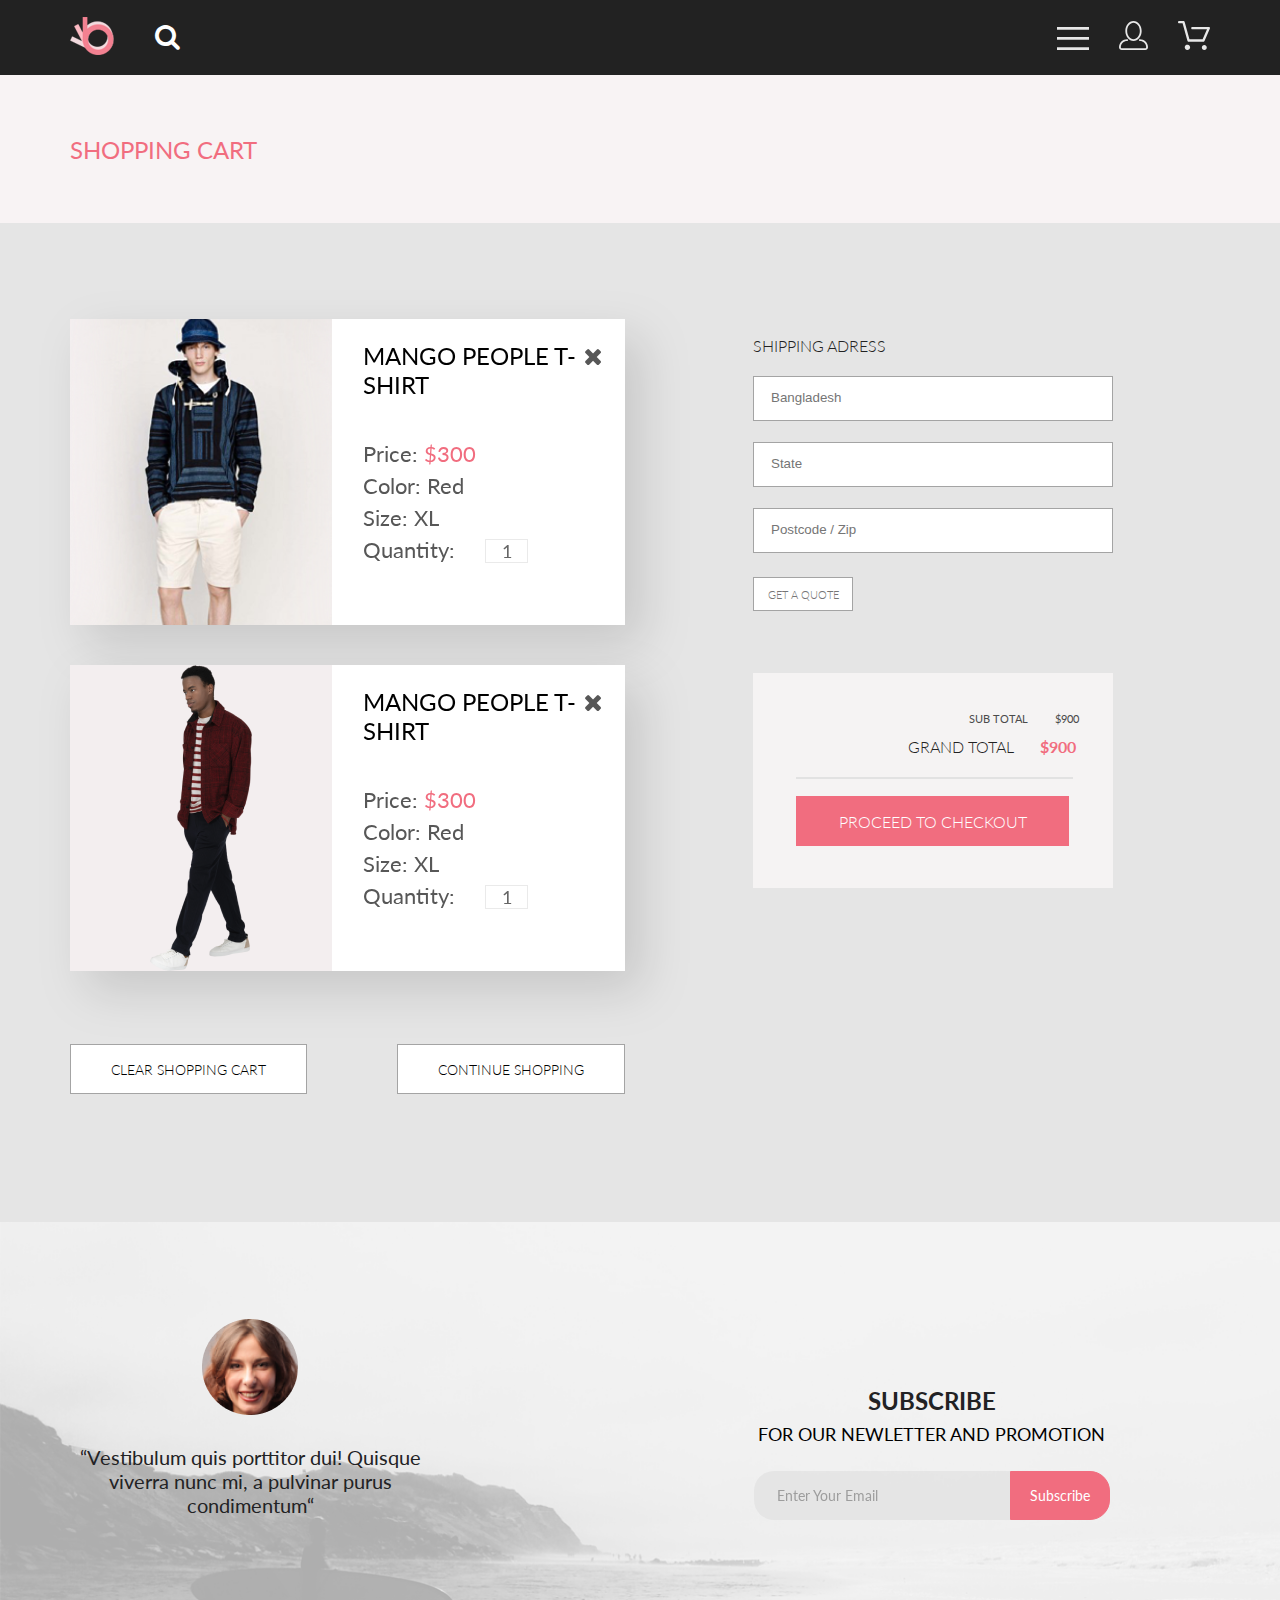
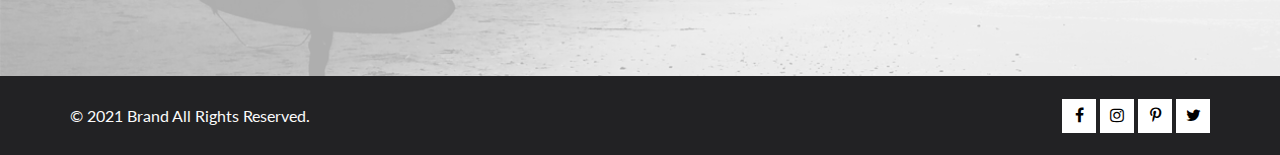
==== cart.html @ f258dd6b "ДЗ к уроку 5" ====
<!DOCTYPE html>
<html lang="en">

<head>
    <meta charset="UTF-8">
    <meta http-equiv="X-UA-Compatible" content="IE=edge">
    <meta name="viewport" content="width=device-width, initial-scale=1.0">
    <title>Cart</title>

    <link rel="stylesheet" href="style.css">
    <link rel="stylesheet" href="https://maxcdn.bootstrapcdn.com/font-awesome/4.5.0/css/font-awesome.min.css">

    <style>
        @import url('https://fonts.googleapis.com/css2?family=Lato:wght@400;700;900&display=swap');

        @import url('https://fonts.googleapis.com/css2?family=Lato:wght@300&display=swap');
    </style>

    <script src="https://ajax.googleapis.com/ajax/libs/jquery/3.3.1/jquery.min.js"></script>
</head>

<body>
    <header class="header">
        <div class="header_box container">
            <div class="header_left">
                <a href="index.html" class="logo"><img src="image/logo.svg" alt="logo"></a>
                <form action="#" class="search_field" id="header_search">
                    <button class="button_search_field" type="button" form="header_search"><span
                            class="fa fa-search fa-2x" aria-hidden="true"></span></button>
                    <input type="search" id="search" placeholder="Enter the product name..." autocomplete="off" />
                </form>
            </div>

            <nav class="header_right">
                <div class="menu">
                    <a class="header_right_link" href="#"><img src="image/menu.svg" alt="menu"></a>
                    <div class="menu_box">
                        <h3 class="menu_box_heading">MENU</h3>
                        <div class="menu_box_item">
                            <h3 class="item_heading">MAN</h3>
                            <a class="item_link" href="#">Accessories</a>
                            <a class="item_link" href="#">Bags</a>
                            <a class="item_link" href="#">Denim</a>
                            <a class="item_link" href="#">T-Shirts</a>
                        </div>
                        <div class="menu_box_item">
                            <h3 class="item_heading">WOMAN</h3>
                            <a class="item_link" href="#">Accessories</a>
                            <a class="item_link" href="#">Jackets & Coats</a>
                            <a class="item_link" href="#">Polos</a>
                            <a class="item_link" href="#">T-Shirts</a>
                            <a class="item_link" href="#">Shirts</a>
                        </div>
                        <div class="menu_box_item">
                            <h3 class="item_heading">KIDS</h3>
                            <a class="item_link" href="#">Accessories</a>
                            <a class="item_link" href="#">Bags</a>
                            <a class="item_link" href="#">Denim</a>
                            <a class="item_link" href="#">T-Shirts</a>
                            <a class="item_link" href="#">T-Shirts</a>
                            <a class="item_link" href="#">Bags</a>
                        </div>
                    </div>
                </div>
                <a class="header_right_link" href="registration.html"><img src="image/personal_account.svg"
                        alt="account"></a>
                <a class="header_cart" href="cart.html"><img src="image/basket.svg" alt="basket"></a>
            </nav>
        </div>
    </header>

    <div class="breadcrumb_background">
        <nav class="breadcrumb_nav container">
            <h2 class="breadcrumb_heading">SHOPPING CART</h2>
            <!-- ХЛЕБНЫЕ КРОШКИ СПРАВА. ВДРУГ ПРИГОДЯТСЯ... -->
            <!-- <ol class="breadcrumb">
                <li class="breadcrumb_item"><a class="breadcrumb_link" href="index.html">Home</a></li>
                <li class="breadcrumb_item"><a class="breadcrumb_link breadcrumb_float" href="#"> Men</a></li>
                <li class="breadcrumb_item active breadcrumb_float" style="color: #F16D7F;"> New arrivals</li>
            </ol> -->
        </nav>
    </div>

    <div class="background_page">
        <div class="cart_box container">
            <section class="cart_product_box">

                <figure class="cart_product">
                    <i class="fa fa-times" aria-hidden="true" style="font-size: 1.5em;"></i>
                    <img src="cart_image/cart_img1.png" alt="photo">
                    <figcaption class="cart_product_text_box">
                        <h2 class="product_text_heading">MANGO PEOPLE T-SHIRT</h2>
                        <p class="cart_product_text">Price: <span class="pink_text">$300</span></p>
                        <p class="cart_product_text">Color: Red</p>
                        <p class="cart_product_text">Size: XL </p>
                        <p class="cart_product_text">Quantity: <input type="number" step="1" min="1" max="100"
                                name="quantity" value="1" title="Введите количество" class="cart_product_quantity"></p>
                    </figcaption>
                </figure>

                <figure class="cart_product">
                    <i class="fa fa-times" aria-hidden="true" style="font-size: 1.5em;"></i>
                    <img src="cart_image/cart_img2.png" alt="photo">
                    <figcaption class="cart_product_text_box">
                        <h2 class="product_text_heading">MANGO PEOPLE T-SHIRT</h2>
                        <p class="cart_product_text">Price: <span class="pink_text">$300</span></p>
                        <p class="cart_product_text">Color: Red</p>
                        <p class="cart_product_text">Size: XL </p>
                        <p class="cart_product_text">Quantity: <input type="number" step="1" min="1" max="100"
                                name="quantity" value="1" title="Введите количество" class="cart_product_quantity"></p>
                    </figcaption>
                </figure>

                <div class="cart_product_link">
                    <a href="#" class="product_link">CLEAR SHOPPING CART</a>
                    <a href="catalog.html" class="product_link">CONTINUE SHOPPING</a>
                </div>
            </section>

            <div class="shipping_adress_box">
                <form action="#" class="shipping_adress" id="cart_form">
                    <fieldset class="fieldset">
                        <legend class="legend">SHIPPING ADRESS</legend>
                        <input type="text" name="country" class="input_field" placeholder="Bangladesh">
                        <input type="text" name="state" class="input_field input_black_text" placeholder="State">
                        <input type="text" name="postcode" class="input_field input_black_text"
                            placeholder="Postcode / Zip">
                        <textarea name="cart_quote" id="cart_textarea" maxlength="140" form="cart_form"
                            placeholder="GET A QUOTE"></textarea>
                    </fieldset>
                </form>

                <div class="checkout_box">
                    <p class="sub_total">SUB TOTAL <span class="span_sub_total">$900</span></p>
                    <h3 class="grand_total">GRAND TOTAL <span class="span_grand_total">$900</span></h3>
                    <hr class="checkout_line">
                    <button class="checkout_link" name="checkout" form="cart_form">PROCEED TO
                        CHECKOUT</button>
                </div>
            </div>
        </div>
    </div>

    <footer class="footer">
        <div class="background_footer">
            <section class="feedback">
                <div class="feedback_box container">
                    <figure class="comment">
                        <img src="image/Intersect.png" alt="photo">
                        <figcaption class="comment_text">“Vestibulum quis porttitor dui! Quisque viverra nunc mi, a
                            pulvinar purus condimentum“</figcaption>
                    </figure>
                    <div class="subscribe">
                        <div class="subscribe_text">
                            <h3 class="subscribe_head">subscribe</h3>
                            <p class="subscribe_text_p">FOR OUR NEWLETTER AND PROMOTION</p>
                        </div>
                        <form action="#" class="form_email" id="subscribe_email">
                            <input class="input_email" type="email" placeholder="Enter Your Email">
                            <button class="button_email" type="submit" form="subscribe_email">Subscribe</button>
                        </form>
                    </div>
                </div>
            </section>
        </div>

        <div class="footer_copyright">
            <div class="copyright container">
                <p class="copyright_text">&copy; 2021 Brand All Rights Reserved.</p>
                <nav class="footer_links">
                    <a href="#" class="links"><span class="fa fa-facebook" aria-hidden="true"></span>
                    </a>
                    <a href="#" class="links"><span class="fa fa-instagram" aria-hidden="true"></span>
                    </a>
                    <a href="#" class="links"><span class="fa fa-pinterest-p" aria-hidden="true"></span>
                    </a>
                    <a href="#" class="links"><span class="fa fa-twitter" aria-hidden="true"></span></a>
                </nav>
            </div>
        </div>
    </footer>
</body>

</html>
---- style.css ----
@charset "UTF-8";
* {
  margin: 0;
  padding: 0;
  outline: none;
}

.pink_text {
  color: #F16D7F;
}

.container {
  max-width: 1140px;
  margin: 0 auto;
}

.header {
  background-color: #222222;
  height: 75px;
  display: -webkit-box;
  display: -ms-flexbox;
  display: flex;
  -webkit-box-align: center;
      -ms-flex-align: center;
          align-items: center;
}

.header_box {
  width: 100%;
  display: -webkit-box;
  display: -ms-flexbox;
  display: flex;
  -webkit-box-align: center;
      -ms-flex-align: center;
          align-items: center;
  -webkit-box-pack: justify;
      -ms-flex-pack: justify;
          justify-content: space-between;
}

.header_left {
  display: -webkit-box;
  display: -ms-flexbox;
  display: flex;
  -webkit-box-align: center;
      -ms-flex-align: center;
          align-items: center;
}

.logo {
  padding: 12px 12px 12px 0;
}

.button_search_field {
  padding: 18px;
  background: #222;
  color: #FFF;
  border: transparent;
  cursor: pointer;
  margin-left: 11px;
}

#search {
  width: 0px;
  border-radius: 20px;
  font-family: 'Lato', sans-serif;
  border: transparent;
  height: 50px;
  line-height: 50px;
  color: #222224;
  font-weight: 400;
  text-align: center;
  font-size: 16px;
  background: #F1E4E6;
  -webkit-transition: width .55s ease-in-out;
  transition: width .55s ease-in-out;
}

.search_field:hover .button_search_field {
  color: #F16D7F;
}

.search_field:hover #search, #search:focus, #search:active #search {
  width: 300px;
}

.header_right {
  display: -webkit-box;
  display: -ms-flexbox;
  display: flex;
  -webkit-box-align: baseline;
      -ms-flex-align: baseline;
          align-items: baseline;
}

.menu {
  position: relative;
}

.header_right_link {
  padding: 15px;
}

.header_cart {
  padding: 15px 0 15px 15px;
}

.menu_box {
  display: none;
  -webkit-box-orient: vertical;
  -webkit-box-direction: normal;
      -ms-flex-direction: column;
          flex-direction: column;
  background: #FFFFFF;
  -webkit-box-shadow: 6px 4px 35px rgba(0, 0, 0, 0.21);
          box-shadow: 6px 4px 35px rgba(0, 0, 0, 0.21);
  border-radius: 5px;
  width: 232px;
  height: 774px;
  -webkit-box-sizing: border-box;
          box-sizing: border-box;
  position: absolute;
  top: 38px;
  left: -64px;
}

.menu:hover .menu_box {
  display: -webkit-box;
  display: -ms-flexbox;
  display: flex;
  z-index: 4;
}

.menu_box::before {
  content: '';
  display: block;
  height: 12px;
  width: 12px;
  position: absolute;
  background-color: #FFFFFF;
  border-left: 1px solid rgba(0, 0, 0, 0.21);
  border-top: 1px solid rgba(0, 0, 0, 0.21);
  top: -7px;
  left: 90px;
  -webkit-transform: rotate(45deg);
          transform: rotate(45deg);
}

.menu_box_heading {
  font: 700 14px/17px 'Lato';
  color: #000000;
  margin: 37px 0 9.5px 34px;
  text-transform: uppercase;
}

.item_heading {
  font-family: 'Lato', sans-serif;
  font-weight: 400;
  font-size: 14px;
  line-height: 17px;
  color: #F16D7F;
  margin: 14.5px 0 6.5px 34px;
  text-transform: uppercase;
}

.item_link {
  font-family: 'Lato', sans-serif;
  font-weight: 400;
  font-size: 14px;
  line-height: 17px;
  color: #6F6E6E;
  padding-left: 54px;
  padding-top: 5.5px;
  padding-bottom: 5.5px;
  display: block;
  text-decoration: none;
}

.item_link:hover {
  color: #FFFFFF;
  background: #F16D7F;
  -webkit-transition: all 0.2s ease;
  transition: all 0.2s ease;
}

.brand {
  background: #F1E4E6;
  height: 764px;
}

.brand_box {
  display: -webkit-box;
  display: -ms-flexbox;
  display: flex;
  -webkit-box-pack: justify;
      -ms-flex-pack: justify;
          justify-content: space-between;
}

.brand_men {
  height: inherit;
  -o-object-fit: contain;
     object-fit: contain;
}

.brand_box_head {
  display: -webkit-box;
  display: -ms-flexbox;
  display: flex;
  height: 92px;
  margin: 290px 80px 0 0;
}

.vertical_line {
  height: 100%;
  width: 12px;
  background: #F16D7F;
  margin-right: 16px;
}

.brand_box_text {
  width: 377px;
  display: -webkit-box;
  display: -ms-flexbox;
  display: flex;
  -webkit-box-orient: vertical;
  -webkit-box-direction: normal;
      -ms-flex-direction: column;
          flex-direction: column;
  -webkit-box-pack: center;
      -ms-flex-pack: center;
          justify-content: center;
  line-height: 45px;
}

.brand_box_h1 {
  font-family: 'Lato', sans-serif;
  text-transform: uppercase;
  font-weight: 900;
  font-size: 48px;
}

.brand_box_h2 {
  font-family: 'Lato', sans-serif;
  font-weight: 700;
  font-size: 36px;
  font-variant: small-caps;
}

.chapters {
  margin-top: 65px;
}

.chapters_box {
  display: -webkit-box;
  display: -ms-flexbox;
  display: flex;
  -webkit-box-pack: justify;
      -ms-flex-pack: justify;
          justify-content: space-between;
}

.chapters_card {
  position: relative;
}

.chapters_link {
  display: block;
  text-decoration: none;
  width: 100%;
}

.chapters_img {
  -webkit-filter: brightness(50%);
          filter: brightness(50%);
}

.chapters_text_box {
  text-align: center;
  width: 100%;
  position: absolute;
  top: 105px;
}

.chapters_text {
  font: 400 16px/19px 'Lato';
  text-transform: uppercase;
  color: #FFFFFF;
}

.chapters_heading {
  text-transform: uppercase;
  color: #F16D7F;
  font: 700 24px/28px 'Lato';
}

.chapters_accesories {
  margin-top: 30px;
}

.accesories_text_box {
  top: 65px;
}

.chapters_card:hover .chapters_img {
  -webkit-filter: none;
          filter: none;
  -webkit-transition: -webkit-filter .55s ease;
  transition: -webkit-filter .55s ease;
  transition: filter .55s ease;
  transition: filter .55s ease, -webkit-filter .55s ease;
}

.catalog {
  margin-top: 96px;
}

.catalog_box {
  display: -webkit-box;
  display: -ms-flexbox;
  display: flex;
  -webkit-box-orient: vertical;
  -webkit-box-direction: normal;
      -ms-flex-direction: column;
          flex-direction: column;
  -webkit-box-align: center;
      -ms-flex-align: center;
          align-items: center;
}

.catalog_head {
  font: 400 30px/36px 'Lato';
  color: #222222;
  text-transform: capitalize;
}

.catalog_text {
  font: 400 14px/17px 'Lato';
  color: #9F9F9F;
  margin-top: 6px;
}

.card_box {
  margin-top: 48px;
  display: -webkit-box;
  display: -ms-flexbox;
  display: flex;
  -ms-flex-wrap: wrap;
      flex-wrap: wrap;
  -webkit-box-pack: justify;
      -ms-flex-pack: justify;
          justify-content: space-between;
}

.card {
  width: 360px;
  background: #F8F8F8;
  position: relative;
  margin-bottom: 30px;
}

.card_link {
  display: block;
  text-decoration: none;
}

.card_img {
  width: 100%;
}

.card:hover {
  -webkit-box-shadow: 0 5px 8px rgba(0, 0, 0, 0.16);
          box-shadow: 0 5px 8px rgba(0, 0, 0, 0.16);
}

.card:hover .card_img {
  -webkit-filter: brightness(50%);
          filter: brightness(50%);
}

.card:hover .add_box {
  display: -webkit-box;
  display: -ms-flexbox;
  display: flex;
}

.card_info {
  padding: 24px 29px 20px 16px;
}

.card_head {
  font: 400 13px/16px 'Lato';
  color: #000000;
}

.card_text {
  font: 300 14px/17px 'Lato';
  color: #5D5D5D;
  margin: 13px 0 18px 0;
}

.card_price {
  font: 400 16px/19px 'Lato';
  color: #F16D7F;
}

.add_box {
  position: absolute;
  top: 188.5px;
  display: none;
  -webkit-box-pack: center;
      -ms-flex-pack: center;
          justify-content: center;
  width: 100%;
}

.add {
  text-decoration: none;
  display: -webkit-box;
  display: -ms-flexbox;
  display: flex;
  -webkit-box-align: center;
      -ms-flex-align: center;
          align-items: center;
  padding: 10px;
  border: 1px solid #FFFFFF;
  -webkit-transition: -webkit-box-shadow .2s ease;
  transition: -webkit-box-shadow .2s ease;
  transition: box-shadow .2s ease;
  transition: box-shadow .2s ease, -webkit-box-shadow .2s ease;
}

.add_text {
  font: 400 14px/17px 'Lato';
  color: #FFFFFF;
  margin-left: 11px;
}

.add:hover {
  -webkit-box-shadow: 0 0px 10px #FFFFFF;
          box-shadow: 0 0px 10px #FFFFFF;
}

.catalog_button {
  display: block;
  font: 400 16px/19px 'Lato';
  text-decoration: none;
  color: #F16D7F;
  border: 1px solid #F16D7F;
  padding: 14px 38.5px;
  margin-top: 18.5px;
  -webkit-transition: all .2s ease;
  transition: all .2s ease;
}

.catalog_button:hover {
  border: 1px solid transparent;
  color: #FFFFFF;
  background-color: #F16D7F;
  -webkit-box-shadow: 0 0 10px indianred;
          box-shadow: 0 0 10px indianred;
}

.advantages {
  background: #222224;
  margin-top: 95.5px;
}

.advantages_box {
  display: -webkit-box;
  display: -ms-flexbox;
  display: flex;
  -webkit-box-pack: justify;
      -ms-flex-pack: justify;
          justify-content: space-between;
  padding: 103px 0 104px;
}

.advantages_card {
  text-align: center;
  width: 360px;
}

.advantages_head {
  font: 400 20px/24px 'Lato';
  color: #FBFBFB;
  margin: 25px 0 16px 0;
}

.advantages_text {
  font: 300 14px/17px 'Lato';
  color: #FBFBFB;
}

.advantages_discount {
  margin-top: 20px;
}

.background_footer {
  background-image: url(image/background_footer.png);
  background-size: cover;
}

.feedback {
  background: rgba(244, 244, 244, 0.7);
}

.feedback_box {
  display: -webkit-box;
  display: -ms-flexbox;
  display: flex;
  -webkit-box-pack: justify;
      -ms-flex-pack: justify;
          justify-content: space-between;
  padding-top: 97px;
  padding-bottom: 156px;
}

.comment {
  display: -webkit-box;
  display: -ms-flexbox;
  display: flex;
  -webkit-box-orient: vertical;
  -webkit-box-direction: normal;
      -ms-flex-direction: column;
          flex-direction: column;
  -webkit-box-align: center;
      -ms-flex-align: center;
          align-items: center;
  width: 360px;
}

.comment_text {
  font: 400 20px/24px 'Lato';
  text-align: center;
  color: #222224;
  margin-top: 30px;
}

.subscribe {
  display: -webkit-box;
  display: -ms-flexbox;
  display: flex;
  -webkit-box-orient: vertical;
  -webkit-box-direction: normal;
      -ms-flex-direction: column;
          flex-direction: column;
  -webkit-box-align: center;
      -ms-flex-align: center;
          align-items: center;
  width: 557px;
  margin-top: 63px;
}

.subscribe_head {
  font: 700 24px/37.7px 'Lato';
  text-transform: uppercase;
  color: #222224;
  text-align: center;
}

.subscribe_text_p {
  font: 400 18px/30px 'Lato';
  text-transform: uppercase;
  text-align: center;
}

.form_email {
  display: -webkit-box;
  display: -ms-flexbox;
  display: flex;
  margin-top: 22px;
}

.input_email {
  font: 400 14px/49px 'Lato';
  border: 1px solid transparent;
  border-top-left-radius: 20px;
  border-bottom-left-radius: 20px;
  width: 256px;
  height: 49px;
  background: #E1E1E1;
  padding-left: 22px;
  color: #222224;
  opacity: 0.67;
  -webkit-box-sizing: border-box;
          box-sizing: border-box;
}

.button_email {
  font: 400 14px/17px 'Lato';
  background: #F16D7F;
  width: 100px;
  height: 49px;
  border-radius: 0 20px 20px 0;
  border: 1px solid #F16D7F;
  color: #FFFFFF;
  -webkit-transition: all .2s ease;
  transition: all .2s ease;
}

.button_email:hover {
  color: #F16D7F;
  background-color: #E1E1E1;
  cursor: pointer;
}

.footer_copyright {
  background: #222224;
}

.copyright {
  display: -webkit-box;
  display: -ms-flexbox;
  display: flex;
  -webkit-box-pack: justify;
      -ms-flex-pack: justify;
          justify-content: space-between;
  -webkit-box-align: center;
      -ms-flex-align: center;
          align-items: center;
  height: 79px;
  text-align: center;
}

.copyright_text {
  font: 400 16px/19px 'Lato';
  color: #FBFBFB;
}

.footer_links {
  display: -webkit-box;
  display: -ms-flexbox;
  display: flex;
  -webkit-box-pack: justify;
      -ms-flex-pack: justify;
          justify-content: space-between;
  width: 148px;
}

.links {
  width: 32px;
  height: 32px;
  background: #FFFFFF;
  text-decoration: none;
  color: #000000;
  text-align: center;
  line-height: 32px;
  border: 1px solid transparent;
  -webkit-transition: all .55s ease;
  transition: all .55s ease;
}

.links:hover {
  background: #F16D7F;
  color: #FFFFFF;
}

.breadcrumb_background {
  background: #F8F3F4;
}

.breadcrumb_nav {
  display: -webkit-box;
  display: -ms-flexbox;
  display: flex;
  -webkit-box-pack: justify;
      -ms-flex-pack: justify;
          justify-content: space-between;
  -webkit-box-align: center;
      -ms-flex-align: center;
          align-items: center;
  height: 148px;
}

.breadcrumb_heading {
  font: 400 24px/29px 'Lato';
  color: #F16D7F;
  text-transform: uppercase;
  margin: 0;
}

.breadcrumb {
  list-style-type: none;
  text-transform: uppercase;
  display: -webkit-box;
  display: -ms-flexbox;
  display: flex;
}

.breadcrumb_link {
  display: block;
  text-decoration: none;
  font: 300 14px/17px 'Lato';
  color: #636363;
}

.breadcrumb_link:hover {
  color: #F16D7F;
}

.active {
  font: 700 14px/17px 'Lato';
}

.breadcrumb_float {
  padding-left: 5px;
}

.breadcrumb_float::before {
  float: left;
  padding-right: 5px;
  color: #6c757d;
  content: "/";
  font-weight: 300;
}

.background_carousel {
  background: #F7F7F7;
  height: 777px;
}

.carousel_input {
  display: none;
}

.carousel {
  position: relative;
  max-width: 100vw;
  height: 724px;
  max-height: 100vh;
  margin: 0 auto;
  overflow: hidden;
  -webkit-user-select: none;
     -moz-user-select: none;
      -ms-user-select: none;
          user-select: none;
}

.carousel__item {
  position: absolute;
  z-index: 1;
  top: 0;
  display: none;
  width: 100%;
  height: 100%;
  background: center no-repeat;
  background-size: contain;
  -webkit-transition: left 0.5s, -webkit-transform 0.5s;
  transition: left 0.5s, -webkit-transform 0.5s;
  transition: left 0.5s, transform 0.5s;
  transition: left 0.5s, transform 0.5s, -webkit-transform 0.5s;
  will-change: transform;
  -webkit-backface-visibility: hidden;
          backface-visibility: hidden;
}

.carousel__arrow {
  display: none;
  position: absolute;
  top: 50%;
  z-index: 3;
  -webkit-transform: translateY(-50%);
          transform: translateY(-50%);
  color: #000000;
  background-color: rgba(42, 42, 42, 0.15);
  cursor: pointer;
  padding: 0 19px;
  font-size: 21px;
  line-height: 47px;
}

.carousel__arrow:hover {
  color: #F16D7F;
}

input:checked + div ~ div ~ div ~ div .carousel__item {
  background-image: none !important;
}

input:checked + div *, input:checked + div + input + div .carousel__item, input:checked + div + input + div + input + div * {
  display: block;
}

input:checked + div .carousel__item {
  left: -100%;
  -webkit-transform: scale(0.4);
          transform: scale(0.4);
}

input:checked + div + input + div .carousel__item {
  left: 0;
  -webkit-transform: scale(1);
          transform: scale(1);
}

input:checked + div + input + div + input + div .carousel__item {
  left: 100%;
  -webkit-transform: scale(0.4);
          transform: scale(0.4);
}

input:checked + div .carousel__arrow {
  left: 0;
}

input:checked + div + input + div + input + div .carousel__arrow {
  right: 0;
}

input:checked + div .carousel__arrow:before {
  content: '❰';
}

input:checked + div + input + div + input + div .carousel__arrow:before {
  content: '❱';
}

.background_page {
  background: #E5E5E5;
  padding-bottom: 98px;
  padding-top: 96px;
}

.product_info {
  border: 1px solid #EAEAEA;
  background: #FFFFFF;
  display: -webkit-box;
  display: -ms-flexbox;
  display: flex;
  -webkit-box-pack: center;
      -ms-flex-pack: center;
          justify-content: center;
  margin-bottom: 129px;
}

.product_box {
  height: 100%;
  width: 100%;
  padding: 65px 0;
  margin-top: -160px;
  background: #FFFFFF;
}

.product_box_top {
  text-align: center;
}

.chapter_name {
  text-transform: uppercase;
  font: 300 14px/17px 'Lato';
  color: #F16D7F;
}

.product_small_line {
  display: inline-block;
  width: 63px;
  height: 3px;
  background-color: #F16D7F;
  border: none;
  margin: 12px 0;
}

.product_name {
  font: 300 18px/22px 'Lato';
  color: #4D4D4D;
}

.product_description {
  display: inline-block;
  font: 300 14px/17px 'Lato';
  width: 555px;
  color: #5E5E5E;
  margin: 48px 0 32px 0;
}

.product_price {
  font: 300 24px/26px 'Lato';
  color: #F16D7F;
  padding-bottom: 65px;
}

.product_big_line {
  border: 1px solid #EAEAEA;
  width: 641px;
  display: inline-block;
}

.product_box_bottom {
  display: -webkit-box;
  display: -ms-flexbox;
  display: flex;
  -webkit-box-align: center;
      -ms-flex-align: center;
          align-items: center;
  -webkit-box-orient: vertical;
  -webkit-box-direction: normal;
      -ms-flex-direction: column;
          flex-direction: column;
}

.choise_block {
  display: -webkit-box;
  display: -ms-flexbox;
  display: flex;
  -webkit-box-align: center;
      -ms-flex-align: center;
          align-items: center;
  padding: 65px 0 49px 0;
}

.choise {
  position: relative;
}

.control, .variant {
  display: none;
}

.control_item {
  font: 400 14px/17px 'Lato';
  text-transform: uppercase;
  color: #6F6E6E;
  padding: 10px 11.5px;
}

.fa-angle-down {
  padding-left: 10px;
}

.control_item:hover {
  cursor: pointer;
}

.control:checked + .control_item {
  color: #F16D7F;
}

.control:checked + .control_item + .choise_box {
  left: 0px;
}

.choise_box {
  position: absolute;
  z-index: 1;
  left: -3000px;
  top: 20px;
  padding: 5px 10px;
  width: 100%;
  -webkit-box-sizing: border-box;
          box-sizing: border-box;
  background: #F7F7F7;
  -webkit-box-shadow: 6px 4px 35px rgba(0, 0, 0, 0.21);
          box-shadow: 6px 4px 35px rgba(0, 0, 0, 0.21);
}

.item {
  display: block;
  font: 400 14px/16px Lato;
  color: #6F6E6E;
  padding: 5px 10px;
  -webkit-box-sizing: border-box;
          box-sizing: border-box;
  width: 100%;
}

.item:hover {
  background: #F16D7F;
  color: #FFFFFF;
  -webkit-transition: .55s ease;
  transition: .55s ease;
  border-radius: 20px;
  cursor: pointer;
}

.variant:checked + .item {
  background: #F16D7F;
  color: white;
  border-radius: 20px;
}

.product_add {
  text-decoration: none;
  display: -webkit-box;
  display: -ms-flexbox;
  display: flex;
  -webkit-box-align: center;
      -ms-flex-align: center;
          align-items: center;
  border: 1px solid #F16D7F;
}

.fa-shopping-cart {
  color: #F16D7F;
  padding: 6.7px 23px;
}

.product_add_text {
  font: 400 16px/19px 'Lato';
  color: #F16D7F;
  padding-right: 56px;
  -webkit-transition: all .2s ease;
  transition: all .2s ease;
}

.product_add:hover {
  color: #FFFFFF;
  border: 1px solid transparent;
  background-color: #F16D7F;
  -webkit-box-shadow: 0 0 10px indianred;
          box-shadow: 0 0 10px indianred;
}

.product_add:hover .fa-shopping-cart {
  color: #FFFFFF;
}

.product_add:hover .product_add_text {
  color: #FFFFFF;
}

.filter_box {
  position: relative;
  margin-bottom: 16px;
  margin-top: 51px;
}

.filter {
  display: none;
}

.filter_check {
  font: 600 14px/17px Lato;
  color: #000000;
  padding: 5px 0px;
  margin-left: 17px;
  position: absolute;
  z-index: 2;
  cursor: pointer;
  text-transform: uppercase;
}

.fa-filter {
  font: 600 14px/17px;
  padding-left: 11px;
}

.filter:checked + .filter_check {
  color: #F16D7F;
}

.filter:checked + .filter_check + .filter_box_mini {
  display: block;
}

.filter_box_mini {
  position: absolute;
  z-index: 1;
  top: -8px;
  left: 0px;
  padding: 46px 17px 17px 17px;
  -webkit-box-sizing: border-box;
          box-sizing: border-box;
  background: #FFFFFF;
  -webkit-box-shadow: 6px 4px 35px rgba(0, 0, 0, 0.21);
          box-shadow: 6px 4px 35px rgba(0, 0, 0, 0.21);
  width: 360px;
  display: none;
}

.filter_box_supermini {
  margin-bottom: 17px;
  width: 100%;
}

.end_element {
  margin-bottom: 0px;
}

.filter_heading {
  color: #6F6E6E;
  font: 400 14px/17px Lato;
  text-transform: uppercase;
  display: -webkit-box;
  display: -ms-flexbox;
  display: flex;
  height: 37px;
  -webkit-box-align: center;
      -ms-flex-align: center;
          align-items: center;
  border-bottom: 1px solid #EBEBEB;
  border-left: 5px solid #F16D7F;
  padding-left: 11px;
  cursor: pointer;
}

.filter_link {
  text-decoration: none;
  text-transform: capitalize;
  font: 400 14px/17px Lato;
  color: #6F6E6E;
  border: 1px solid transparent;
  -webkit-box-sizing: border-box;
          box-sizing: border-box;
  display: none;
  padding: 6px 0 6px 17px;
  width: 100%;
  -webkit-transition: all .2s ease;
  transition: all .2s ease;
}

.filter:checked + .filter_heading {
  color: #F16D7F;
}

.filter:checked ~ .filter_link {
  display: block;
}

.filter_link:hover {
  color: #FFFFFF;
  background: #F16D7F;
  border-radius: 20px;
}

.filter_block {
  display: -webkit-box;
  display: -ms-flexbox;
  display: flex;
  -webkit-box-pack: center;
      -ms-flex-pack: center;
          justify-content: center;
}

.variant_check {
  position: absolute;
  z-index: -1;
  opacity: 0;
}

.variant_check + .item_check {
  display: block;
  -webkit-box-align: center;
      -ms-flex-align: center;
          align-items: center;
  -webkit-user-select: none;
     -moz-user-select: none;
      -ms-user-select: none;
          user-select: none;
  cursor: pointer;
  padding: 5px 0px;
  font: 400 14px/16px Lato;
  color: #6F6E6E;
}

.variant_check + .item_check::before {
  content: '';
  display: inline-block;
  width: 12px;
  height: 12px;
  -ms-flex-negative: 0;
      flex-shrink: 0;
  -webkit-box-flex: 0;
      -ms-flex-positive: 0;
          flex-grow: 0;
  border: 1px solid #EBEBEB;
  margin-right: 10px;
  background-repeat: no-repeat;
  background-position: center center;
  background-size: 50% 50%;
}

.variant_check:checked + .item_check::before {
  border-color: #F16D7F;
  background-color: #F16D7F;
  background-image: url("data:image/svg+xml,%3csvg xmlns='http://www.w3.org/2000/svg' viewBox='0 0 8 8'%3e%3cpath fill='%23fff' d='M6.564.75l-3.59 3.612-1.538-1.55L0 4.26 2.974 7.25 8 2.193z'/%3e%3c/svg%3e");
}

/* стили при наведении курсора на checkbox */
.variant_check:not(:disabled):not(:checked) + .item_check:hover::before {
  border-color: #F16D7F;
}

/* стили для активного состояния чекбокса (при нажатии на него) */
.variant_check:not(:disabled):active + .item_check::before {
  background-color: #F16D7F;
  border-color: #F16D7F;
}

.pagination {
  display: inline-block;
  height: 43px;
  margin: 18.5px auto 0 auto;
  border: 1px solid #EBEBEB;
}

.pagination_link {
  font: 300 16px/43px 'Lato';
  color: #6F6E6E;
  float: left;
  padding: 0px 13.1px;
  text-decoration: none;
  text-align: center;
}

.pagination .active {
  border: 1px solid #F16D7F;
  color: #F16D7F;
  border-radius: 5px;
}

.pagination_link:hover:not(.active) {
  background-color: #ddd;
  border-radius: 5px;
}

.fa-chevron-left, .fa-chevron-right {
  color: #000000;
}

.registration_box {
  padding-top: 64px;
  display: -webkit-box;
  display: -ms-flexbox;
  display: flex;
  -webkit-box-pack: justify;
      -ms-flex-pack: justify;
          justify-content: space-between;
}

.registration_form {
  width: 360px;
}

.fieldset {
  border: none;
}

.legend {
  font: 300 16px/19px 'Lato';
  color: #222222;
}

.input_field {
  display: block;
  margin-top: 21px;
  padding: 12.5px 0 15.5px 17px;
  color: #B1B1B1;
  border: 1px solid #A4A4A4;
  width: 100%;
  -webkit-box-sizing: border-box;
          box-sizing: border-box;
}

.form_radiobutton {
  margin: 34px 0;
  display: -webkit-box;
  display: -ms-flexbox;
  display: flex;
}

.radio_gender {
  position: absolute;
  z-index: -1;
  opacity: 0;
}

.label_gender {
  display: -webkit-inline-box;
  display: -ms-inline-flexbox;
  display: inline-flex;
  -webkit-user-select: none;
     -moz-user-select: none;
      -ms-user-select: none;
          user-select: none;
  cursor: pointer;
  padding: 5px 10px;
  font: 300 11px/19px 'Lato';
  color: #000000;
}

.radio_gender + .label_gender::before {
  content: '';
  display: inline-block;
  width: 17px;
  height: 17px;
  border: 1px solid #A4A4A4;
  border-radius: 50%;
  margin-right: 10px;
  background-repeat: no-repeat;
  background-position: center center;
  background-size: 50% 50%;
}

/* стили при наведении курсора на радиокнопку */
.radio_gender:not(:disabled):not(:checked) + .label_gender:hover::before {
  border-color: #F16D7F;
}

/* стили для активного состояния радиокнопки (при нажатии на неё) */
.radio_gender:not(:disabled):active + .label_gender::before {
  background-color: #F16D7F;
  border-color: #F16D7F;
}

/*стили для активной радиокнопки*/
.radio_gender:checked + .label_gender::before {
  border-color: #F16D7F;
  background-color: #F16D7F;
  background-image: url("data:image/svg+xml,%3csvg xmlns='http://www.w3.org/2000/svg' viewBox='0 0 8 8'%3e%3cpath fill='%23fff' d='M6.564.75l-3.59 3.612-1.538-1.55L0 4.26 2.974 7.25 8 2.193z'/%3e%3c/svg%3e");
}

.form_text {
  width: 100%;
  font: 300 13px/16px 'Lato';
  color: #B1B1B1;
  margin-top: 15.5px;
}

.form_button {
  height: 50px;
  background: #F16D7F;
  color: #FFFFFF;
  border: 1px solid transparent;
  font: 400 14px/50px 'Lato';
  text-transform: uppercase;
  text-align: center;
  margin-top: 39px;
  padding: 0 29px;
  -webkit-transition: all .2s ease;
  transition: all .2s ease;
}

.fa-long-arrow-right {
  padding-left: 20px;
}

.form_button:hover {
  border: 1px solid #F16D7F;
  background: #FFFFFF;
  color: #F16D7F;
  cursor: pointer;
}

.loyalty_heading {
  font: 300 24px/29px 'Lato';
  color: #000000;
  text-transform: uppercase;
}

.loyalty_text {
  font: 300 24px/29px 'Lato';
  color: #000000;
  width: 652px;
  margin-top: 22px;
  margin-bottom: 21px;
}

.loyalty_list {
  font: 300 24px/29px 'Lato';
  color: #000000;
  list-style-type: none;
}

.loyalty_punkt {
  margin-bottom: 16px;
}

.loyalty_punkt::before {
  content: url(registration_image/check_mark.svg);
  display: block;
  margin-right: 23px;
  float: left;
}

.cart_box {
  display: -webkit-box;
  display: -ms-flexbox;
  display: flex;
}

.cart_product_box {
  max-width: 652px;
  margin-right: 128px;
}

.cart_product {
  width: 100%;
  background: #FFFFFF;
  -webkit-filter: drop-shadow(17px 19px 24px rgba(0, 0, 0, 0.13));
          filter: drop-shadow(17px 19px 24px rgba(0, 0, 0, 0.13));
  display: -webkit-box;
  display: -ms-flexbox;
  display: flex;
  position: relative;
  margin-bottom: 40px;
}

.fa-times {
  position: absolute;
  color: #575757;
  top: 25px;
  right: 22px;
}

.fa-times:hover {
  color: #F16D7F;
  cursor: pointer;
}

.cart_product_text_box {
  width: 262px;
  margin-top: 22px;
  margin-left: 31px;
}

.product_text_heading {
  font: 400 24px/29px 'Lato';
  text-transform: uppercase;
  margin-bottom: 42px;
}

.cart_product_text {
  font: 400 22px/26px 'Lato';
  color: #575757;
  padding-bottom: 6px;
}

.cart_product_quantity {
  width: 43px;
  height: 24px;
  font: 400 18px/22px 'Lato';
  text-align: center;
  color: #656565;
  border: 1px solid #EAEAEA;
  -webkit-box-sizing: border-box;
          box-sizing: border-box;
  margin-left: 24px;
}

input[type="number"]::-webkit-outer-spin-button,
input[type="number"]::-webkit-inner-spin-button {
  -webkit-appearance: none;
  margin: 0;
}

input[type="number"] {
  -moz-appearance: textfield;
}

input[type="number"]:hover,
input[type="number"]:focus {
  -moz-appearance: number-input;
}

input[type=number]::-webkit-inner-spin-button,
input[type=number]::-webkit-outer-spin-button {
  -webkit-appearance: none;
  margin: 0;
}

.cart_product_link {
  display: -webkit-box;
  display: -ms-flexbox;
  display: flex;
  -webkit-box-pack: justify;
      -ms-flex-pack: justify;
          justify-content: space-between;
  margin: 72.5px 0 30px 0;
}

.product_link {
  display: block;
  height: 50px;
  font: 300 14px/50px Lato;
  color: #000000;
  text-align: center;
  text-transform: uppercase;
  text-decoration: none;
  background: #FFFFFF;
  border: 1px solid #A4A4A4;
  padding: 0 40px;
  -webkit-box-sizing: border-box;
          box-sizing: border-box;
  -webkit-transition: all .2s ease;
  transition: all .2s ease;
}

.product_link:hover {
  color: #F16D7F;
  border: 1px solid #F16D7F;
}

.shipping_adress_box {
  width: 360px;
  margin-top: 17px;
}

.input_black_text {
  color: #222222;
}

#cart_textarea {
  width: 100px;
  height: 34px;
  resize: none;
  text-align: center;
  font: 300 11px/13px 'Lato';
  color: #4A4A4A;
  border: 1px solid #A4A4A4;
  margin-top: 24px;
  padding-top: 9.5px;
  padding-bottom: 11.5px;
  -webkit-box-sizing: border-box;
          box-sizing: border-box;
}

.checkout_box {
  margin-top: 57.5px;
  padding: 39px 34px 42px 43px;
  -webkit-box-sizing: border-box;
          box-sizing: border-box;
  background: #F5F3F3;
  text-align: right;
}

.sub_total {
  font: 400 11px/13px 'Lato';
  color: #4A4A4A;
}

.span_sub_total {
  margin-left: 24px;
}

.grand_total {
  font: 300 16px/19px 'Lato';
  color: #222222;
  margin: 12px 3px 21px auto;
}

.span_grand_total {
  font: 700 16px/19px 'Lato';
  color: #F16D7F;
  margin-left: 22px;
}

.checkout_line {
  width: 275px;
  margin-right: 8px;
  margin-bottom: 17px;
  border: 1px solid #E2E2E2;
}

.checkout_link {
  width: 273px;
  height: 50px;
  font: 300 16px/50px 'Lato';
  text-align: center;
  color: #FFFFFF;
  text-transform: uppercase;
  text-decoration: none;
  border: 1px solid transparent;
  background-color: #F16D7F;
  display: block;
  margin-right: 9px;
  -webkit-transition: all .2s ease;
  transition: all .2s ease;
}

.checkout_link:hover {
  color: #F16D7F;
  background-color: #FFFFFF;
  border: 1px solid #F16D7F;
  cursor: pointer;
}
/*# sourceMappingURL=style.css.map */
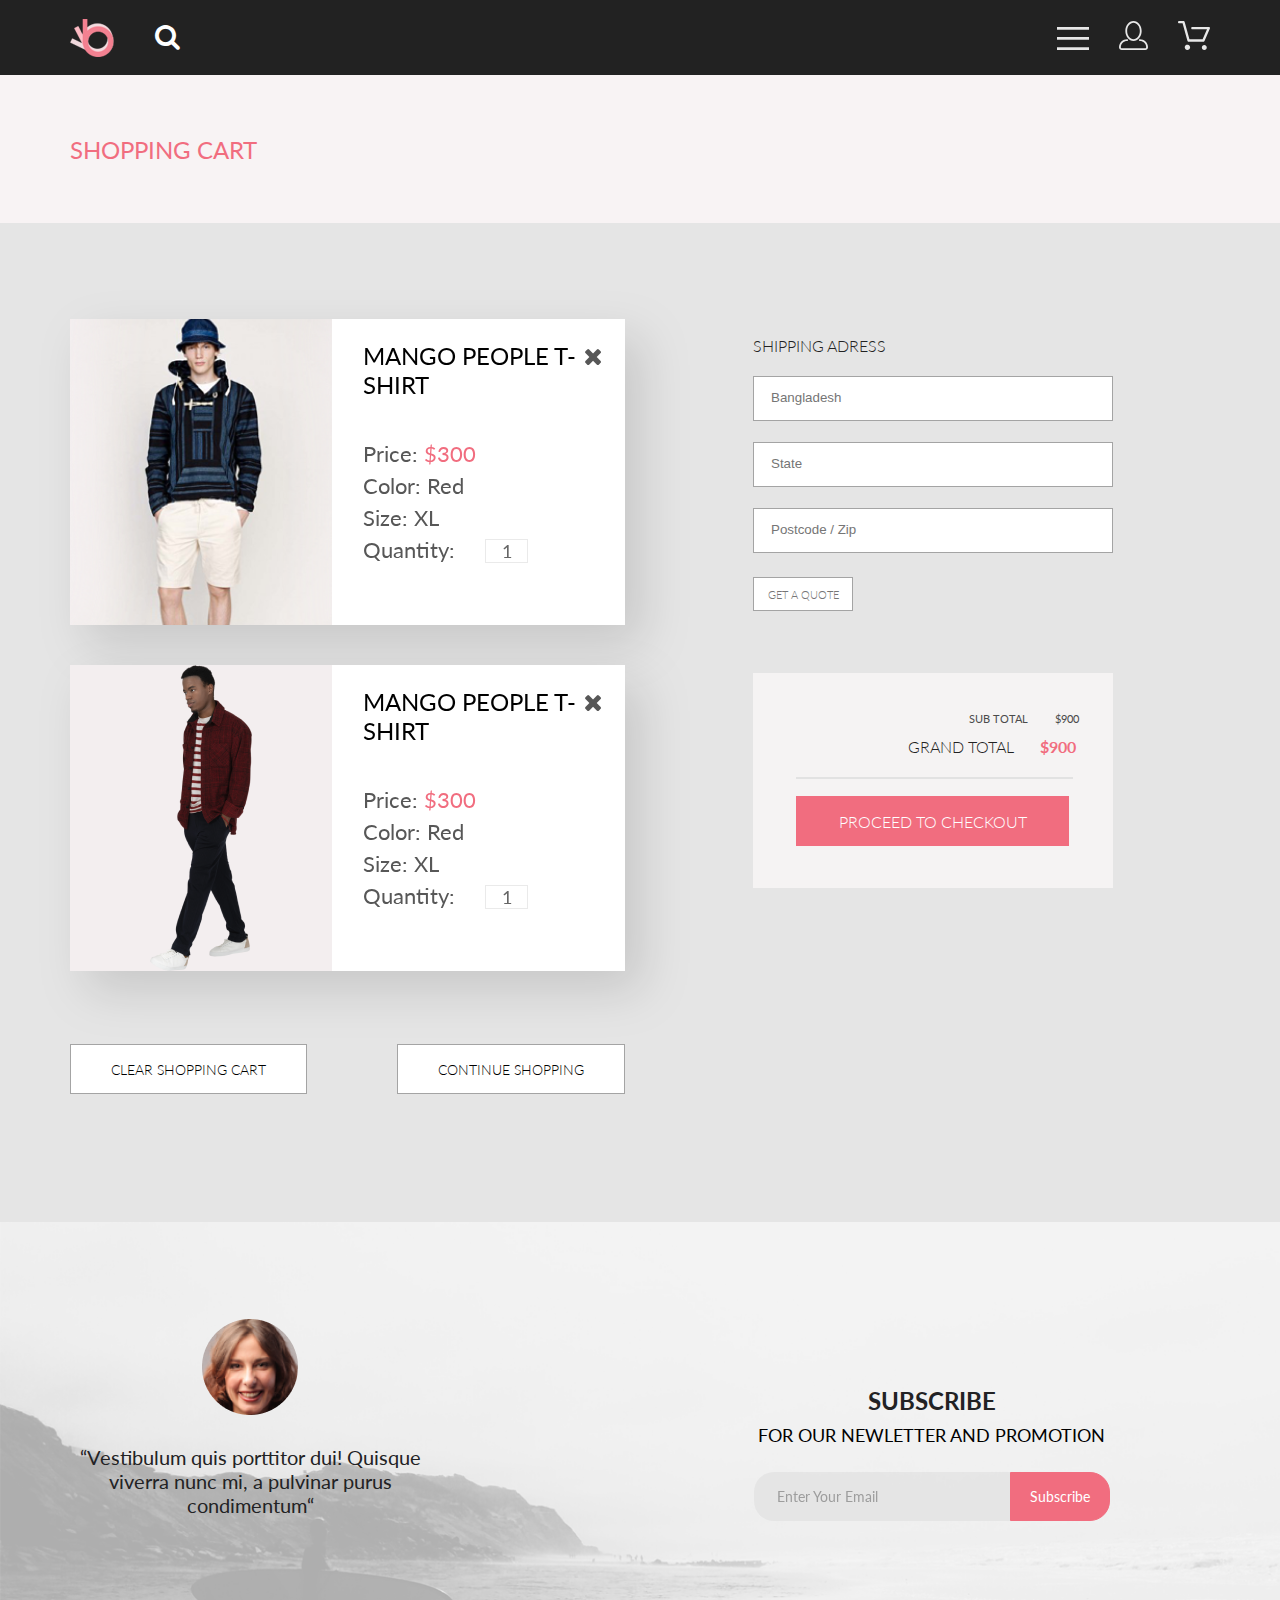
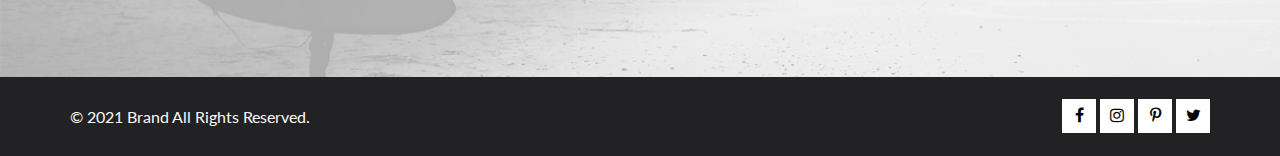
==== commit 3db7a20f: "ДЗ к уроку 8" ====
--- a/cart.html
+++ b/cart.html
@@ -31,11 +31,11 @@
                 </form>
             </div>
 
-            <nav class="header_right">
-                <div class="menu">
+            <div class="header_right">
+                <nav class="menu">
                     <a class="header_right_link" href="#"><img src="image/menu.svg" alt="menu"></a>
                     <div class="menu_box">
-                        <h3 class="menu_box_heading">MENU</h3>
+                        <h2 class="menu_box_heading">MENU</h2>
                         <div class="menu_box_item">
                             <h3 class="item_heading">MAN</h3>
                             <a class="item_link" href="#">Accessories</a>
@@ -61,74 +61,71 @@
                             <a class="item_link" href="#">Bags</a>
                         </div>
                     </div>
-                </div>
-                <a class="header_right_link" href="registration.html"><img src="image/personal_account.svg"
+                </nav>
+                <a class="header_right_link header_home" href="registration.html"><img src="image/personal_account.svg"
                         alt="account"></a>
                 <a class="header_cart" href="cart.html"><img src="image/basket.svg" alt="basket"></a>
-            </nav>
+            </div>
         </div>
     </header>
 
     <div class="breadcrumb_background">
-        <nav class="breadcrumb_nav container">
+        <div class="breadcrumb_nav breadcrumb_padding container">
             <h2 class="breadcrumb_heading">SHOPPING CART</h2>
-            <!-- ХЛЕБНЫЕ КРОШКИ СПРАВА. ВДРУГ ПРИГОДЯТСЯ... -->
-            <!-- <ol class="breadcrumb">
-                <li class="breadcrumb_item"><a class="breadcrumb_link" href="index.html">Home</a></li>
-                <li class="breadcrumb_item"><a class="breadcrumb_link breadcrumb_float" href="#"> Men</a></li>
-                <li class="breadcrumb_item active breadcrumb_float" style="color: #F16D7F;"> New arrivals</li>
-            </ol> -->
-        </nav>
+        </div>
     </div>
 
-    <div class="background_page">
+    <div class="background_page_cart">
         <div class="cart_box container">
             <section class="cart_product_box">
-
                 <figure class="cart_product">
                     <i class="fa fa-times" aria-hidden="true" style="font-size: 1.5em;"></i>
-                    <img src="cart_image/cart_img1.png" alt="photo">
+                    <a href="product.html" class="cart_link_to_product"><img class="cart_product_photo"
+                            src="cart_image/cart_img1.png" alt="photo">
+                    </a>
                     <figcaption class="cart_product_text_box">
                         <h2 class="product_text_heading">MANGO PEOPLE T-SHIRT</h2>
                         <p class="cart_product_text">Price: <span class="pink_text">$300</span></p>
                         <p class="cart_product_text">Color: Red</p>
                         <p class="cart_product_text">Size: XL </p>
                         <p class="cart_product_text">Quantity: <input type="number" step="1" min="1" max="100"
-                                name="quantity" value="1" title="Введите количество" class="cart_product_quantity"></p>
+                                pattern="[1-100]" name="quantity" value="1" title="Введите количество"
+                                class="cart_product_quantity"></p>
                     </figcaption>
                 </figure>
 
                 <figure class="cart_product">
                     <i class="fa fa-times" aria-hidden="true" style="font-size: 1.5em;"></i>
-                    <img src="cart_image/cart_img2.png" alt="photo">
+                    <a href="product.html" class="cart_link_to_product"><img class="cart_product_photo"
+                            src="cart_image/cart_img2.png" alt="photo"></a>
                     <figcaption class="cart_product_text_box">
                         <h2 class="product_text_heading">MANGO PEOPLE T-SHIRT</h2>
                         <p class="cart_product_text">Price: <span class="pink_text">$300</span></p>
                         <p class="cart_product_text">Color: Red</p>
                         <p class="cart_product_text">Size: XL </p>
                         <p class="cart_product_text">Quantity: <input type="number" step="1" min="1" max="100"
-                                name="quantity" value="1" title="Введите количество" class="cart_product_quantity"></p>
+                                pattern="[1-100]" name="quantity" value="1" title="Введите количество"
+                                class="cart_product_quantity"></p>
                     </figcaption>
                 </figure>
 
                 <div class="cart_product_link">
-                    <a href="#" class="product_link">CLEAR SHOPPING CART</a>
-                    <a href="catalog.html" class="product_link">CONTINUE SHOPPING</a>
+                    <a href="#" class="product_link">Clear shopping cart</a>
+                    <a href="catalog.html" class="product_link">Continue shopping</a>
                 </div>
             </section>
 
-            <div class="shipping_adress_box">
-                <form action="#" class="shipping_adress" id="cart_form">
-                    <fieldset class="fieldset">
-                        <legend class="legend">SHIPPING ADRESS</legend>
-                        <input type="text" name="country" class="input_field" placeholder="Bangladesh">
-                        <input type="text" name="state" class="input_field input_black_text" placeholder="State">
-                        <input type="text" name="postcode" class="input_field input_black_text"
-                            placeholder="Postcode / Zip">
-                        <textarea name="cart_quote" id="cart_textarea" maxlength="140" form="cart_form"
-                            placeholder="GET A QUOTE"></textarea>
-                    </fieldset>
-                </form>
+            <form action="#" class="shipping_adress" id="cart_form">
+                <fieldset class="fieldset">
+                    <legend class="legend">SHIPPING ADRESS</legend>
+                    <input type="text" name="country" class="input_field" placeholder="Bangladesh">
+                    <input type="text" name="state" class="input_field input_black_text" placeholder="State">
+                    <input type="text" name="postcode" class="input_field input_black_text"
+                        placeholder="Postcode / Zip">
+                    <textarea name="cart_quote" id="cart_textarea" maxlength="140" form="cart_form"
+                        placeholder="GET A QUOTE"></textarea>
+                </fieldset>
+
 
                 <div class="checkout_box">
                     <p class="sub_total">SUB TOTAL <span class="span_sub_total">$900</span></p>
@@ -137,7 +134,7 @@
                     <button class="checkout_link" name="checkout" form="cart_form">PROCEED TO
                         CHECKOUT</button>
                 </div>
-            </div>
+            </form>
         </div>
     </div>
 
@@ -152,7 +149,7 @@
                     </figure>
                     <div class="subscribe">
                         <div class="subscribe_text">
-                            <h3 class="subscribe_head">subscribe</h3>
+                            <h2 class="subscribe_head">subscribe</h2>
                             <p class="subscribe_text_p">FOR OUR NEWLETTER AND PROMOTION</p>
                         </div>
                         <form action="#" class="form_email" id="subscribe_email">
--- a/style.css
+++ b/style.css
@@ -3,6 +3,10 @@
   margin: 0;
   padding: 0;
   outline: none;
+}
+
+body {
+  font-family: sans-serif;
 }
 
 .pink_text {
@@ -48,29 +52,25 @@
 }
 
 .logo {
-  padding: 12px 12px 12px 0;
+  padding: 16px 16px 12px 0;
 }
 
 .button_search_field {
-  padding: 18px;
+  padding: 18px 18px 18px 25px;
   background: #222;
   color: #FFF;
   border: transparent;
   cursor: pointer;
-  margin-left: 11px;
 }
 
 #search {
+  font: 400 16px/50px 'Lato';
   width: 0px;
   border-radius: 20px;
-  font-family: 'Lato', sans-serif;
   border: transparent;
   height: 50px;
-  line-height: 50px;
   color: #222224;
-  font-weight: 400;
   text-align: center;
-  font-size: 16px;
   background: #F1E4E6;
   -webkit-transition: width .55s ease-in-out;
   transition: width .55s ease-in-out;
@@ -81,9 +81,10 @@
 }
 
 .search_field:hover #search, #search:focus, #search:active #search {
-  width: 300px;
-}
-
+  width: 700px;
+}
+
+/*ПРАВАЯ СТОРОНА ХЕДЕРА*/
 .header_right {
   display: -webkit-box;
   display: -ms-flexbox;
@@ -140,7 +141,7 @@
   background-color: #FFFFFF;
   border-left: 1px solid rgba(0, 0, 0, 0.21);
   border-top: 1px solid rgba(0, 0, 0, 0.21);
-  top: -7px;
+  top: -6px;
   left: 90px;
   -webkit-transform: rotate(45deg);
           transform: rotate(45deg);
@@ -183,32 +184,32 @@
   transition: all 0.2s ease;
 }
 
+/*БЛОК МУЖИК С ЛОГОТИПОМ СПРАВА*/
 .brand {
   background: #F1E4E6;
-  height: 764px;
 }
 
 .brand_box {
   display: -webkit-box;
   display: -ms-flexbox;
   display: flex;
-  -webkit-box-pack: justify;
-      -ms-flex-pack: justify;
-          justify-content: space-between;
 }
 
 .brand_men {
-  height: inherit;
-  -o-object-fit: contain;
-     object-fit: contain;
+  width: 50%;
 }
 
 .brand_box_head {
   display: -webkit-box;
   display: -ms-flexbox;
   display: flex;
+  -webkit-box-pack: center;
+      -ms-flex-pack: center;
+          justify-content: center;
   height: 92px;
-  margin: 290px 80px 0 0;
+  width: 50%;
+  -ms-flex-item-align: center;
+      align-self: center;
 }
 
 .vertical_line {
@@ -230,25 +231,25 @@
   -webkit-box-pack: center;
       -ms-flex-pack: center;
           justify-content: center;
-  line-height: 45px;
 }
 
 .brand_box_h1 {
-  font-family: 'Lato', sans-serif;
+  font: 900 48px/42px 'Lato';
   text-transform: uppercase;
-  font-weight: 900;
-  font-size: 48px;
+  color: #222222;
 }
 
 .brand_box_h2 {
-  font-family: 'Lato', sans-serif;
-  font-weight: 700;
-  font-size: 36px;
+  font: 700 37px/42px 'Lato';
   font-variant: small-caps;
-}
-
-.chapters {
-  margin-top: 65px;
+  color: #222222;
+}
+
+/*БЛОК РАЗДЕЛЫ "ДЛЯ ЖЕНЩИН" "ДЛЯ МУЖЧИН" "ДЛЯ ДЕТЕЙ"...*/
+.background_page_index {
+  background: #E5E5E5;
+  padding-top: 65px;
+  padding-bottom: 95.5px;
 }
 
 .chapters_box {
@@ -267,19 +268,20 @@
 .chapters_link {
   display: block;
   text-decoration: none;
-  width: 100%;
 }
 
 .chapters_img {
   -webkit-filter: brightness(50%);
           filter: brightness(50%);
+  width: 100%;
+  display: block;
 }
 
 .chapters_text_box {
   text-align: center;
   width: 100%;
   position: absolute;
-  top: 105px;
+  top: 40%;
 }
 
 .chapters_text {
@@ -311,11 +313,9 @@
   transition: filter .55s ease, -webkit-filter .55s ease;
 }
 
-.catalog {
+/*БЛОК С КАРТОЧКАМИ ТОВАРОВ*/
+.catalog_box {
   margin-top: 96px;
-}
-
-.catalog_box {
   display: -webkit-box;
   display: -ms-flexbox;
   display: flex;
@@ -338,6 +338,8 @@
   font: 400 14px/17px 'Lato';
   color: #9F9F9F;
   margin-top: 6px;
+  width: 340px;
+  text-align: center;
 }
 
 .card_box {
@@ -457,13 +459,11 @@
   border: 1px solid transparent;
   color: #FFFFFF;
   background-color: #F16D7F;
-  -webkit-box-shadow: 0 0 10px indianred;
-          box-shadow: 0 0 10px indianred;
-}
-
+}
+
+/*БЛОК ПРЕИМУЩЕСТВА*/
 .advantages {
   background: #222224;
-  margin-top: 95.5px;
 }
 
 .advantages_box {
@@ -473,12 +473,16 @@
   -webkit-box-pack: justify;
       -ms-flex-pack: justify;
           justify-content: space-between;
-  padding: 103px 0 104px;
+  padding: 103px 0;
 }
 
 .advantages_card {
   text-align: center;
   width: 360px;
+}
+
+.adv_img {
+  height: 35px;
 }
 
 .advantages_head {
@@ -492,10 +496,7 @@
   color: #FBFBFB;
 }
 
-.advantages_discount {
-  margin-top: 20px;
-}
-
+/*БЛОК ФУТЕР*/
 .background_footer {
   background-image: url(image/background_footer.png);
   background-size: cover;
@@ -656,6 +657,7 @@
   color: #FFFFFF;
 }
 
+/*СТИЛИ ДЛЯ СТРАНИЦЫ ПРОДУКТ*/
 .breadcrumb_background {
   background: #F8F3F4;
 }
@@ -670,7 +672,7 @@
   -webkit-box-align: center;
       -ms-flex-align: center;
           align-items: center;
-  height: 148px;
+  min-height: 148px;
 }
 
 .breadcrumb_heading {
@@ -686,6 +688,9 @@
   display: -webkit-box;
   display: -ms-flexbox;
   display: flex;
+  -webkit-box-pack: center;
+      -ms-flex-pack: center;
+          justify-content: center;
 }
 
 .breadcrumb_link {
@@ -701,6 +706,7 @@
 
 .active {
   font: 700 14px/17px 'Lato';
+  color: #F16D7F;
 }
 
 .breadcrumb_float {
@@ -715,9 +721,12 @@
   font-weight: 300;
 }
 
+/*КАРУСЕЛЬ*/
 .background_carousel {
   background: #F7F7F7;
-  height: 777px;
+  padding: 30px 0;
+  -webkit-box-sizing: border-box;
+          box-sizing: border-box;
 }
 
 .carousel_input {
@@ -726,9 +735,8 @@
 
 .carousel {
   position: relative;
-  max-width: 100vw;
+  width: 100vw;
   height: 724px;
-  max-height: 100vh;
   margin: 0 auto;
   overflow: hidden;
   -webkit-user-select: none;
@@ -739,12 +747,13 @@
 
 .carousel__item {
   position: absolute;
-  z-index: 1;
   top: 0;
   display: none;
   width: 100%;
   height: 100%;
-  background: center no-repeat;
+  background-position-x: center;
+  background-position-y: center;
+  background-repeat: no-repeat;
   background-size: contain;
   -webkit-transition: left 0.5s, -webkit-transform 0.5s;
   transition: left 0.5s, -webkit-transform 0.5s;
@@ -758,7 +767,7 @@
 .carousel__arrow {
   display: none;
   position: absolute;
-  top: 50%;
+  top: 47%;
   z-index: 3;
   -webkit-transform: translateY(-50%);
           transform: translateY(-50%);
@@ -816,10 +825,10 @@
   content: '❱';
 }
 
-.background_page {
+/*БЛОК ИНФОРМАЦИИ О ПРОДУКТЕ . СТРАНИЦА ПРОДУКТ*/
+.background_page_product {
   background: #E5E5E5;
   padding-bottom: 98px;
-  padding-top: 96px;
 }
 
 .product_info {
@@ -831,19 +840,29 @@
   -webkit-box-pack: center;
       -ms-flex-pack: center;
           justify-content: center;
-  margin-bottom: 129px;
-}
-
-.product_box {
-  height: 100%;
-  width: 100%;
+  -webkit-box-orient: vertical;
+  -webkit-box-direction: normal;
+      -ms-flex-direction: column;
+          flex-direction: column;
+  -webkit-box-sizing: border-box;
+          box-sizing: border-box;
   padding: 65px 0;
-  margin-top: -160px;
-  background: #FFFFFF;
+  -webkit-transform: translateY(-64px);
+          transform: translateY(-64px);
 }
 
 .product_box_top {
   text-align: center;
+  display: -webkit-box;
+  display: -ms-flexbox;
+  display: flex;
+  -webkit-box-orient: vertical;
+  -webkit-box-direction: normal;
+      -ms-flex-direction: column;
+          flex-direction: column;
+  -webkit-box-align: center;
+      -ms-flex-align: center;
+          align-items: center;
 }
 
 .chapter_name {
@@ -862,51 +881,294 @@
 }
 
 .product_name {
-  font: 300 18px/22px 'Lato';
+  font: 300 18px/16px 'Lato';
   color: #4D4D4D;
+  max-width: 360px;
+  margin: 0 24px;
 }
 
 .product_description {
   display: inline-block;
   font: 300 14px/17px 'Lato';
-  width: 555px;
+  max-width: 555px;
   color: #5E5E5E;
-  margin: 48px 0 32px 0;
+  margin: 48px 24px 32px;
 }
 
 .product_price {
   font: 300 24px/26px 'Lato';
   color: #F16D7F;
-  padding-bottom: 65px;
 }
 
 .product_big_line {
   border: 1px solid #EAEAEA;
   width: 641px;
   display: inline-block;
+  margin-top: 65px;
 }
 
 .product_box_bottom {
+  display: -webkit-box;
+  display: -ms-flexbox;
+  display: flex;
+  -ms-flex-item-align: center;
+      align-self: center;
+  margin-top: 65px;
+  margin-bottom: 49px;
+}
+
+/*БЛОК ВЫБОРА ЦВЕТА, РАЗМЕРА...*/
+.select_block {
+  width: 135px;
+  text-align: center;
+}
+
+.select_item {
+  background: none;
+  border: none;
+  color: #6F6E6E;
+  font: 400 14px/17px 'Lato';
+}
+
+.option_item {
+  background: #FFFFFF;
+  font: 400 14px/17px 'Lato';
+  color: #F16D7F;
+  margin-right: -70px;
+  -webkit-transition: all .2s ease;
+  transition: all .2s ease;
+}
+
+.select_item:hover {
+  cursor: pointer;
+  color: #F16D7F;
+}
+
+.option_item:hover {
+  background: #F16D7F;
+  color: #FFFFFF;
+}
+
+.choise_product {
+  position: relative;
+}
+
+.control_i_product:hover {
+  color: #F16D7F;
+}
+
+.product_quantity {
+  width: 90px;
+  text-align: center;
+  margin-top: 10px;
+  display: none;
+}
+
+.control:checked + .control_item + .product_quantity {
+  display: initial;
+  z-index: 1;
+  position: absolute;
+  right: 20px;
+  bottom: -25px;
+}
+
+/*КОНЕЦ БЛОКА ВЫБОРА ЦВЕТА И РАЗМЕРА СТРАНИЦЫ ПРОДУКТ*/
+.product_add {
+  height: 47px;
   display: -webkit-box;
   display: -ms-flexbox;
   display: flex;
   -webkit-box-align: center;
       -ms-flex-align: center;
           align-items: center;
-  -webkit-box-orient: vertical;
-  -webkit-box-direction: normal;
-      -ms-flex-direction: column;
-          flex-direction: column;
-}
-
-.choise_block {
-  display: -webkit-box;
-  display: -ms-flexbox;
-  display: flex;
+  border: 1px solid #F16D7F;
+  background-color: #FFFFFF;
+  -webkit-box-pack: center;
+      -ms-flex-pack: center;
+          justify-content: center;
+  width: -webkit-max-content;
+  width: -moz-max-content;
+  width: max-content;
+  -ms-flex-item-align: center;
+      align-self: center;
+}
+
+.fa-shopping-cart {
+  color: #F16D7F;
+  padding: 0 23.5px;
+}
+
+.product_add_text {
+  font: 400 16px/19px 'Lato';
+  color: #F16D7F;
+  padding-right: 56.5px;
+  -webkit-transition: all .2s ease;
+  transition: all .2s ease;
+}
+
+.product_add:hover {
+  border: 1px solid #F16D7F;
+  background-color: #F16D7F;
+  cursor: pointer;
+}
+
+.product_add:hover .fa-shopping-cart {
+  color: #FFFFFF;
+}
+
+.product_add:hover .product_add_text {
+  color: #FFFFFF;
+}
+
+.card_box_product {
+  margin-top: 65px;
+  display: -webkit-box;
+  display: -ms-flexbox;
+  display: flex;
+  -ms-flex-wrap: wrap;
+      flex-wrap: wrap;
+  -webkit-box-pack: justify;
+      -ms-flex-pack: justify;
+          justify-content: space-between;
+}
+
+/*СТРАНИЦА КАТАЛОГ*/
+/*БЛОК С ФИЛЬТРАМИ*/
+.background_page_catalog {
+  background: #E5E5E5;
+  padding-top: 51px;
+  padding-bottom: 95.5px;
+}
+
+.filter_box {
+  position: relative;
+}
+
+.filter {
+  display: none;
+}
+
+.filter_check {
+  font: 600 14px/17px Lato;
+  color: #000000;
+  padding: 5px 0px;
+  margin-left: 17px;
+  position: absolute;
+  top: -4px;
+  z-index: 2;
+  cursor: pointer;
+  text-transform: uppercase;
+}
+
+.fa-filter {
+  font: 600 14px/17px;
+  padding-left: 11px;
+}
+
+.fa-filter_hidden {
+  padding-left: 0;
+}
+
+.filter_check_hidden {
+  display: none;
+}
+
+.filter:checked + .filter_check {
+  color: #F16D7F;
+}
+
+.filter:checked ~ .filter_box_mini {
+  display: block;
+}
+
+.filter_box_mini {
+  position: absolute;
+  z-index: 1;
+  top: -13px;
+  left: 0px;
+  padding: 46px 17px 17px 17px;
+  -webkit-box-sizing: border-box;
+          box-sizing: border-box;
+  background: #FFFFFF;
+  -webkit-box-shadow: 6px 4px 35px rgba(0, 0, 0, 0.21);
+          box-shadow: 6px 4px 35px rgba(0, 0, 0, 0.21);
+  width: 360px;
+  display: none;
+}
+
+.filter_box_supermini {
+  margin-bottom: 17px;
+  width: 100%;
+}
+
+.end_element {
+  margin-bottom: 0px;
+}
+
+.filter_heading {
+  color: #6F6E6E;
+  font: 400 14px/17px 'Lato';
+  text-transform: uppercase;
+  display: -webkit-box;
+  display: -ms-flexbox;
+  display: flex;
+  height: 37px;
   -webkit-box-align: center;
       -ms-flex-align: center;
           align-items: center;
-  padding: 65px 0 49px 0;
+  border-bottom: 1px solid #EBEBEB;
+  border-left: 5px solid #F16D7F;
+  padding-left: 11px;
+  cursor: pointer;
+}
+
+.filter_link {
+  text-decoration: none;
+  text-transform: capitalize;
+  font: 400 14px/17px 'Lato';
+  color: #6F6E6E;
+  border: 1px solid transparent;
+  -webkit-box-sizing: border-box;
+          box-sizing: border-box;
+  display: none;
+  padding: 6px 0 6px 17px;
+  width: 100%;
+  -webkit-transition: all .2s ease;
+  transition: all .2s ease;
+}
+
+.filter:checked + .filter_heading {
+  color: #F16D7F;
+}
+
+.filter:checked ~ .filter_link {
+  display: block;
+}
+
+.filter_link:hover {
+  color: #FFFFFF;
+  background: #F16D7F;
+  border-radius: 20px;
+}
+
+.filter_block {
+  display: -webkit-box;
+  display: -ms-flexbox;
+  display: flex;
+  -webkit-box-pack: center;
+      -ms-flex-pack: center;
+          justify-content: center;
+}
+
+/*ВЫПАДАЮЩИЕ ОКНА ВЫБОРА РАЗМЕРА, ЦВЕТА И Т.Д. НА СТРАНИЦЕ "КАТАЛОГ"*/
+.choise_block {
+  display: -webkit-box;
+  display: -ms-flexbox;
+  display: flex;
+  -webkit-box-align: center;
+      -ms-flex-align: center;
+          align-items: center;
+  margin: 65px 0 49px 0;
 }
 
 .choise {
@@ -921,7 +1183,7 @@
   font: 400 14px/17px 'Lato';
   text-transform: uppercase;
   color: #6F6E6E;
-  padding: 10px 11.5px;
+  padding: 10px 14px;
 }
 
 .fa-angle-down {
@@ -979,159 +1241,7 @@
   border-radius: 20px;
 }
 
-.product_add {
-  text-decoration: none;
-  display: -webkit-box;
-  display: -ms-flexbox;
-  display: flex;
-  -webkit-box-align: center;
-      -ms-flex-align: center;
-          align-items: center;
-  border: 1px solid #F16D7F;
-}
-
-.fa-shopping-cart {
-  color: #F16D7F;
-  padding: 6.7px 23px;
-}
-
-.product_add_text {
-  font: 400 16px/19px 'Lato';
-  color: #F16D7F;
-  padding-right: 56px;
-  -webkit-transition: all .2s ease;
-  transition: all .2s ease;
-}
-
-.product_add:hover {
-  color: #FFFFFF;
-  border: 1px solid transparent;
-  background-color: #F16D7F;
-  -webkit-box-shadow: 0 0 10px indianred;
-          box-shadow: 0 0 10px indianred;
-}
-
-.product_add:hover .fa-shopping-cart {
-  color: #FFFFFF;
-}
-
-.product_add:hover .product_add_text {
-  color: #FFFFFF;
-}
-
-.filter_box {
-  position: relative;
-  margin-bottom: 16px;
-  margin-top: 51px;
-}
-
-.filter {
-  display: none;
-}
-
-.filter_check {
-  font: 600 14px/17px Lato;
-  color: #000000;
-  padding: 5px 0px;
-  margin-left: 17px;
-  position: absolute;
-  z-index: 2;
-  cursor: pointer;
-  text-transform: uppercase;
-}
-
-.fa-filter {
-  font: 600 14px/17px;
-  padding-left: 11px;
-}
-
-.filter:checked + .filter_check {
-  color: #F16D7F;
-}
-
-.filter:checked + .filter_check + .filter_box_mini {
-  display: block;
-}
-
-.filter_box_mini {
-  position: absolute;
-  z-index: 1;
-  top: -8px;
-  left: 0px;
-  padding: 46px 17px 17px 17px;
-  -webkit-box-sizing: border-box;
-          box-sizing: border-box;
-  background: #FFFFFF;
-  -webkit-box-shadow: 6px 4px 35px rgba(0, 0, 0, 0.21);
-          box-shadow: 6px 4px 35px rgba(0, 0, 0, 0.21);
-  width: 360px;
-  display: none;
-}
-
-.filter_box_supermini {
-  margin-bottom: 17px;
-  width: 100%;
-}
-
-.end_element {
-  margin-bottom: 0px;
-}
-
-.filter_heading {
-  color: #6F6E6E;
-  font: 400 14px/17px Lato;
-  text-transform: uppercase;
-  display: -webkit-box;
-  display: -ms-flexbox;
-  display: flex;
-  height: 37px;
-  -webkit-box-align: center;
-      -ms-flex-align: center;
-          align-items: center;
-  border-bottom: 1px solid #EBEBEB;
-  border-left: 5px solid #F16D7F;
-  padding-left: 11px;
-  cursor: pointer;
-}
-
-.filter_link {
-  text-decoration: none;
-  text-transform: capitalize;
-  font: 400 14px/17px Lato;
-  color: #6F6E6E;
-  border: 1px solid transparent;
-  -webkit-box-sizing: border-box;
-          box-sizing: border-box;
-  display: none;
-  padding: 6px 0 6px 17px;
-  width: 100%;
-  -webkit-transition: all .2s ease;
-  transition: all .2s ease;
-}
-
-.filter:checked + .filter_heading {
-  color: #F16D7F;
-}
-
-.filter:checked ~ .filter_link {
-  display: block;
-}
-
-.filter_link:hover {
-  color: #FFFFFF;
-  background: #F16D7F;
-  border-radius: 20px;
-}
-
-.filter_block {
-  display: -webkit-box;
-  display: -ms-flexbox;
-  display: flex;
-  -webkit-box-pack: center;
-      -ms-flex-pack: center;
-          justify-content: center;
-}
-
+/*СТИЛИЗАЦИЯ ЧЕКБОКСОВ*/
 .variant_check {
   position: absolute;
   z-index: -1;
@@ -1149,7 +1259,7 @@
           user-select: none;
   cursor: pointer;
   padding: 5px 0px;
-  font: 400 14px/16px Lato;
+  font: 400 14px/16px 'Lato';
   color: #6F6E6E;
 }
 
@@ -1168,6 +1278,7 @@
   background-repeat: no-repeat;
   background-position: center center;
   background-size: 50% 50%;
+  vertical-align: -13%;
 }
 
 .variant_check:checked + .item_check::before {
@@ -1187,11 +1298,47 @@
   border-color: #F16D7F;
 }
 
+/*  стили для чекбокса, находящегося в фокусе 
+.variant_check:focus + .item_check::before {
+     box-shadow: 0 0 0 0.2rem $pink_text;
+}
+
+  стили для чекбокса, находящегося в фокусе и не находящегося в состоянии checked 
+.variant_check:focus:not(:checked) + .item_check::before {
+     border-color: #F7E4E2;
+}
+
+ стили для чекбокса, находящегося в состоянии disabled 
+.variant_check:disabled + .item_check::before {
+     background-color: #EBEBEB;
+}*/
+.card_box_catalog {
+  margin-top: 65px;
+  display: -webkit-box;
+  display: -ms-flexbox;
+  display: flex;
+  -ms-flex-wrap: wrap;
+      flex-wrap: wrap;
+  -webkit-box-pack: justify;
+      -ms-flex-pack: justify;
+          justify-content: space-between;
+}
+
+.pagination_box {
+  width: 100%;
+  display: -webkit-box;
+  display: -ms-flexbox;
+  display: flex;
+  -webkit-box-pack: center;
+      -ms-flex-pack: center;
+          justify-content: center;
+  margin-top: 18.5px;
+}
+
 .pagination {
   display: inline-block;
   height: 43px;
-  margin: 18.5px auto 0 auto;
-  border: 1px solid #EBEBEB;
+  border: 1px solid #B1B1B1;
 }
 
 .pagination_link {
@@ -1218,8 +1365,14 @@
   color: #000000;
 }
 
+/*СТРАНИЦА РЕГИСТРАЦИИ*/
+.background_page_registration {
+  background: #E5E5E5;
+  padding-top: 64px;
+  padding-bottom: 96px;
+}
+
 .registration_box {
-  padding-top: 64px;
   display: -webkit-box;
   display: -ms-flexbox;
   display: flex;
@@ -1229,11 +1382,12 @@
 }
 
 .registration_form {
+  margin-right: 22px;
+}
+
+.fieldset, .fieldset_registration {
+  border: none;
   width: 360px;
-}
-
-.fieldset {
-  border: none;
 }
 
 .legend {
@@ -1279,6 +1433,10 @@
   color: #000000;
 }
 
+.label_other {
+  display: none;
+}
+
 .radio_gender + .label_gender::before {
   content: '';
   display: inline-block;
@@ -1342,24 +1500,31 @@
   cursor: pointer;
 }
 
+/*Блок LOYALTY HAS ITS PERKS*/
+.loyalty {
+  max-width: 652px;
+}
+
 .loyalty_heading {
   font: 300 24px/29px 'Lato';
   color: #000000;
   text-transform: uppercase;
+  width: 100%;
 }
 
 .loyalty_text {
   font: 300 24px/29px 'Lato';
   color: #000000;
-  width: 652px;
   margin-top: 22px;
   margin-bottom: 21px;
+  width: 100%;
 }
 
 .loyalty_list {
   font: 300 24px/29px 'Lato';
   color: #000000;
   list-style-type: none;
+  width: 100%;
 }
 
 .loyalty_punkt {
@@ -1373,6 +1538,13 @@
   float: left;
 }
 
+/*СТРАНИЦА КОРЗИНЫ*/
+.background_page_cart {
+  background: #E5E5E5;
+  padding-top: 96px;
+  padding-bottom: 128.5px;
+}
+
 .cart_box {
   display: -webkit-box;
   display: -ms-flexbox;
@@ -1380,7 +1552,6 @@
 }
 
 .cart_product_box {
-  max-width: 652px;
   margin-right: 128px;
 }
 
@@ -1408,6 +1579,22 @@
   cursor: pointer;
 }
 
+.cart_link_to_product {
+  display: block;
+}
+
+.cart_product_photo {
+  display: block;
+  min-height: 188px;
+}
+
+.cart_link_to_product:hover {
+  -webkit-filter: brightness(90%);
+          filter: brightness(90%);
+  -webkit-box-shadow: 0 5px 8px rgba(0, 0, 0, 0.16);
+          box-shadow: 0 5px 8px rgba(0, 0, 0, 0.16);
+}
+
 .cart_product_text_box {
   width: 262px;
   margin-top: 22px;
@@ -1426,6 +1613,7 @@
   padding-bottom: 6px;
 }
 
+/*СТИЛИЗАЦИЯ ПОЛЯ ВВОДА КОЛИЧЕСТВА ТОВАРА В КОРЗИНЕ*/
 .cart_product_quantity {
   width: 43px;
   height: 24px;
@@ -1438,23 +1626,26 @@
   margin-left: 24px;
 }
 
-input[type="number"]::-webkit-outer-spin-button,
-input[type="number"]::-webkit-inner-spin-button {
+/*СКРЫВАЕМ СТРЕЛКИ ВВЕРХ И ВНИЗ.*/
+/*ЭТО ДЛЯ БРАУЗЕРА ХРОМ*/
+.cart_product_quantity::-webkit-outer-spin-button,
+.cart_product_quantity::-webkit-inner-spin-button {
   -webkit-appearance: none;
   margin: 0;
 }
 
-input[type="number"] {
+/*ЭТО ДЛЯ МОЗИЛЛЫ*/
+.cart_product_quantity {
   -moz-appearance: textfield;
 }
 
-input[type="number"]:hover,
-input[type="number"]:focus {
+.cart_product_quantity:hover,
+.cart_product_quantity:focus {
   -moz-appearance: number-input;
 }
 
-input[type=number]::-webkit-inner-spin-button,
-input[type=number]::-webkit-outer-spin-button {
+/*ЭТО ДЛЯ ДРУГИХ БРАУЗЕРОВ*/
+.cart_product_quantity::-webkit-inner-spin-button.cart_product_quantity::-webkit-outer-spin-button {
   -webkit-appearance: none;
   margin: 0;
 }
@@ -1466,7 +1657,7 @@
   -webkit-box-pack: justify;
       -ms-flex-pack: justify;
           justify-content: space-between;
-  margin: 72.5px 0 30px 0;
+  margin-top: 72.5px;
 }
 
 .product_link {
@@ -1491,7 +1682,8 @@
   border: 1px solid #F16D7F;
 }
 
-.shipping_adress_box {
+/*БЛОК ФОРМЫ ДЛЯ ЗАПОЛНЕНИЯ В КОРЗИНЕ*/
+.shipping_adress {
   width: 360px;
   margin-top: 17px;
 }
@@ -1574,4 +1766,741 @@
   border: 1px solid #F16D7F;
   cursor: pointer;
 }
+
+/*НАЧАЛО РЕСПОНСИВА*/
+@media screen and (max-width: 1139px) {
+  .container {
+    padding: 0 16px;
+  }
+  .logo {
+    padding-left: 16px;
+  }
+  .header_cart {
+    padding-right: 16px;
+  }
+  .menu_box {
+    left: -46px;
+  }
+  .menu_box::before {
+    left: 74px;
+  }
+  /*Блок мужик с брендом справа*/
+  .brand_box_text {
+    width: 283px;
+  }
+  .brand_box_h1 {
+    font: 900 44px/40px 'Lato';
+    text-transform: uppercase;
+  }
+  .brand_box_h2 {
+    font: 700 30px/40px 'Lato';
+    font-variant: small-caps;
+  }
+  .chapters_card {
+    width: 31.5%;
+  }
+  .chapters_accesories {
+    width: 100%;
+  }
+  .accesories_text_box {
+    top: 36%;
+  }
+  .card {
+    width: 31.5%;
+  }
+  .add_box {
+    top: 32%;
+  }
+  .advantages_box {
+    padding-top: 103px;
+    padding-bottom: 103px;
+  }
+  .advantages_card {
+    width: 31.5%;
+  }
+  .feedback_box {
+    padding-top: 97px;
+    padding-bottom: 156px;
+  }
+  .copyright {
+    margin: 0 16px;
+  }
+  .filter_box_mini {
+    left: 16px;
+  }
+  /*страница продукта*/
+  .product_info {
+    width: 100vw;
+    padding: 65px 0;
+    -webkit-transform: none;
+            transform: none;
+    margin-bottom: 130px;
+  }
+}
+
+@media screen and (max-width: 1070px) {
+  .cart_product_box {
+    margin-right: 40px;
+  }
+  .search_field:hover #search, #search:focus, #search:active #search {
+    width: 500px;
+  }
+}
+
+@media screen and (max-width: 980px) {
+  .cart_box {
+    -webkit-box-orient: vertical;
+    -webkit-box-direction: normal;
+        -ms-flex-direction: column;
+            flex-direction: column;
+  }
+  .shipping_adress {
+    margin-top: 64px;
+    display: -webkit-box;
+    display: -ms-flexbox;
+    display: flex;
+    -webkit-box-pack: justify;
+        -ms-flex-pack: justify;
+            justify-content: space-between;
+    width: 100%;
+  }
+  .checkout_box {
+    margin-top: 0;
+    width: -webkit-max-content;
+    width: -moz-max-content;
+    width: max-content;
+    -ms-flex-item-align: center;
+        -ms-grid-row-align: center;
+        align-self: center;
+  }
+  .cart_product_box {
+    margin-right: 2px;
+  }
+  .search_field:hover #search, #search:focus, #search:active #search {
+    width: 400px;
+  }
+}
+
+@media screen and (max-width: 769px) {
+  /*Блок мужик с брендом справа*/
+  .brand_box {
+    min-height: 368px;
+  }
+  .brand_men {
+    width: 50%;
+  }
+  .brand_box_text {
+    width: 283px;
+  }
+  .brand_box_h1 {
+    font: 900 44px/40px 'Lato';
+    text-transform: uppercase;
+  }
+  .brand_box_h2 {
+    font: 700 30px/40px 'Lato';
+    font-variant: small-caps;
+  }
+  .background_page_index {
+    padding-top: 20px;
+    padding-bottom: 65px;
+  }
+  .chapters_text_box {
+    top: 35%;
+  }
+  .chapters_accesories {
+    margin-top: 20px;
+  }
+  .accesories_text_box {
+    top: 26.5%;
+  }
+  .catalog_box {
+    margin-top: 155px;
+  }
+  .catalog_head {
+    width: 100%;
+    text-align: center;
+  }
+  .catalog_text {
+    margin-top: 3px;
+    width: 100%;
+    text-align: center;
+  }
+  .card_box {
+    margin-top: 74px;
+  }
+  .card {
+    width: 49%;
+    margin-bottom: 17px;
+  }
+  .catalog_button {
+    margin-top: 16px;
+  }
+  .advantages_box {
+    padding-top: 48px;
+    padding-bottom: 16px;
+    -webkit-box-orient: vertical;
+    -webkit-box-direction: normal;
+        -ms-flex-direction: column;
+            flex-direction: column;
+    -webkit-box-align: center;
+        -ms-flex-align: center;
+            align-items: center;
+  }
+  .advantages_card {
+    margin-bottom: 48px;
+    width: 360px;
+  }
+  .feedback_box {
+    -webkit-box-orient: vertical;
+    -webkit-box-direction: normal;
+        -ms-flex-direction: column;
+            flex-direction: column;
+    -webkit-box-align: center;
+        -ms-flex-align: center;
+            align-items: center;
+    padding-top: 54px;
+    padding-bottom: 140px;
+  }
+  .form_email {
+    margin-top: 27px;
+  }
+  .background_page_catalog {
+    padding-top: 24px;
+    padding-bottom: 64px;
+  }
+  .filter_check {
+    margin-left: 0;
+  }
+  .filter:checked + .filter_check {
+    margin-left: 16px;
+  }
+  .filter_block {
+    -webkit-box-pack: end;
+        -ms-flex-pack: end;
+            justify-content: flex-end;
+  }
+  .control_padding {
+    padding-right: 0;
+  }
+  .choise_box_padding {
+    padding-right: 0;
+  }
+  .card_box_catalog {
+    margin-top: 40px;
+  }
+  .card:nth-child(9) {
+    display: none;
+  }
+  .pagination_box {
+    margin-top: 23px;
+  }
+  .background_page_cart {
+    padding-top: 59px;
+  }
+  .cart_box {
+    -webkit-box-orient: vertical;
+    -webkit-box-direction: normal;
+        -ms-flex-direction: column;
+            flex-direction: column;
+  }
+  .cart_product_photo {
+    width: 40vw;
+  }
+  .cart_product_link {
+    margin-top: 62.5px;
+    -webkit-box-pack: space-evenly;
+        -ms-flex-pack: space-evenly;
+            justify-content: space-evenly;
+  }
+  .product_link {
+    padding: 0;
+    width: 32%;
+  }
+  .fieldset {
+    width: 48%;
+  }
+  .checkout_box {
+    width: 48%;
+  }
+  .checkout_line {
+    width: 100%;
+  }
+  .checkout_link {
+    width: 100%;
+  }
+  .background_page_registration {
+    padding-top: 40px;
+  }
+  .label_other {
+    display: -webkit-inline-box;
+    display: -ms-inline-flexbox;
+    display: inline-flex;
+  }
+  .loyalty_heading {
+    font: 300 16px/19px 'Lato';
+  }
+  .loyalty_text {
+    font: 300 16px/19px 'Lato';
+    margin-top: 32px;
+  }
+  .loyalty_list {
+    font: 300 16px/19px 'Lato';
+  }
+  /*страница ПРОДУКТ*/
+  .carousel {
+    height: 624px;
+  }
+  .card_page_product:last-of-type {
+    display: none;
+  }
+  .search_field:hover #search, #search:focus, #search:active #search {
+    width: 250px;
+  }
+}
+
+@media screen and (max-width: 650px) {
+  .brand_men {
+    display: none;
+  }
+  .brand_box_head {
+    width: 100%;
+  }
+  .chapters_box {
+    display: -webkit-box;
+    display: -ms-flexbox;
+    display: flex;
+    -webkit-box-orient: vertical;
+    -webkit-box-direction: normal;
+        -ms-flex-direction: column;
+            flex-direction: column;
+  }
+  .chapters_card {
+    width: 100%;
+  }
+  .chapters_text_box {
+    top: 40%;
+  }
+  .accesories_img {
+    min-height: 111px;
+  }
+  .accesories_text_box {
+    top: 27.5%;
+  }
+  .add_box {
+    top: 20%;
+  }
+  .chapters_card {
+    margin-bottom: 32px;
+  }
+  .chapters_card:last-child {
+    margin-bottom: 0;
+  }
+  .chapters_accesories {
+    margin-top: 32px;
+  }
+  .shipping_adress {
+    -webkit-box-orient: vertical;
+    -webkit-box-direction: normal;
+        -ms-flex-direction: column;
+            flex-direction: column;
+    -webkit-box-align: center;
+        -ms-flex-align: center;
+            align-items: center;
+    margin-top: 48px;
+  }
+  .fieldset {
+    width: 100%;
+  }
+  .checkout_box {
+    margin-top: 48.5px;
+    width: 100%;
+  }
+  .product_big_line {
+    width: 47%;
+  }
+  .search_field {
+    position: relative;
+  }
+  .button_search_field {
+    background: rgba(0, 0, 0, 0);
+    padding: 11px 18px 12px 25px;
+    position: absolute;
+    z-index: 1;
+    top: -24px;
+  }
+  #search {
+    font: 400 11px/50px 'Lato';
+    position: absolute;
+    left: 0;
+    top: -24px;
+    -webkit-transition-duration: 0s;
+            transition-duration: 0s;
+  }
+  .search_field:hover #search, #search:focus, #search:active #search {
+    width: 220px;
+  }
+}
+
+@media screen and (max-width: 540px) {
+  .cart_product_text_box {
+    max-width: 144px;
+    margin-top: 13px;
+    margin-left: 17px;
+  }
+  .product_text_heading {
+    font: 400 16px/19px 'Lato';
+    margin-bottom: 26px;
+  }
+  .cart_product_text {
+    font: 400 14px/17px 'Lato';
+    padding-bottom: 3px;
+  }
+  .cart_product_quantity {
+    width: 24px;
+    height: 17px;
+    font: 400 14px/17px 'Lato';
+    margin-left: 15px;
+  }
+  .fa-times {
+    top: 17px;
+    right: 12px;
+  }
+  .product_link {
+    width: 44%;
+  }
+  .registration_box {
+    -webkit-box-orient: vertical;
+    -webkit-box-direction: normal;
+        -ms-flex-direction: column;
+            flex-direction: column;
+  }
+  .registration_form {
+    margin-right: 0;
+  }
+  .fieldset_registration {
+    width: 100%;
+  }
+  .loyalty {
+    margin-top: 40px;
+  }
+}
+
+@media screen and (max-width: 440px) {
+  .card {
+    width: 100%;
+  }
+  .add_box {
+    top: 32%;
+  }
+  .advantages_card {
+    width: 100%;
+  }
+  .comment {
+    width: 100%;
+    text-align: center;
+  }
+  .subscribe {
+    width: 100%;
+    text-align: center;
+  }
+  .input_email {
+    width: 100%;
+  }
+  .copyright {
+    -webkit-box-orient: vertical;
+    -webkit-box-direction: reverse;
+        -ms-flex-direction: column-reverse;
+            flex-direction: column-reverse;
+    -webkit-box-align: center;
+        -ms-flex-align: center;
+            align-items: center;
+    -webkit-box-pack: justify;
+        -ms-flex-pack: justify;
+            justify-content: space-between;
+    min-height: 143px;
+    padding: 43px 0 9px;
+    -webkit-box-sizing: border-box;
+            box-sizing: border-box;
+  }
+  .breadcrumb_nav {
+    padding-top: 24px;
+    padding-bottom: 46px;
+    -webkit-box-sizing: border-box;
+            box-sizing: border-box;
+    -webkit-box-orient: vertical;
+    -webkit-box-direction: normal;
+        -ms-flex-direction: column;
+            flex-direction: column;
+  }
+  .breadcrumb_heading {
+    width: 100%;
+    text-align: center;
+  }
+  .breadcrumb {
+    width: 100%;
+  }
+  .breadcrumb_padding {
+    padding-top: 0;
+    padding-bottom: 0;
+    -webkit-box-pack: center;
+        -ms-flex-pack: center;
+            justify-content: center;
+  }
+  /*окно с фильтром каталога слева */
+  .filter_check {
+    display: none;
+  }
+  .filter_check_hidden {
+    display: inline-block;
+    color: #000000;
+    padding: 5px 14px 5px 0;
+    position: absolute;
+    top: -4px;
+    z-index: 2;
+    cursor: pointer;
+  }
+  .filter:checked ~ .filter_check_hidden {
+    margin-left: 16px;
+    color: #F16D7F;
+  }
+  .filter_box_mini {
+    width: 80vw;
+  }
+  .filter_link {
+    font: 400 12px/14px 'Lato';
+  }
+  .filter_heading {
+    font: 400 12px/14px 'Lato';
+  }
+  /*блок фильтров посередине каталога*/
+  .control_item {
+    font: 400 12px/14px 'Lato';
+    padding: 10px 12px;
+  }
+  .control_padding {
+    padding-right: 0;
+  }
+  .variant_check + .item_check {
+    font: 400 12px/14px 'Lato';
+  }
+  .choise_box_padding {
+    padding-right: 0;
+  }
+  .product_box_bottom {
+    margin-top: 49px;
+    margin-bottom: 65px;
+  }
+  .product_box_bottom {
+    width: 100%;
+  }
+  .select_item, .control_i_product {
+    font: 400 10px/12px 'Lato';
+    -webkit-box-flex: 1;
+        -ms-flex-positive: 1;
+            flex-grow: 1;
+  }
+}
+
+@media screen and (max-width: 376px) {
+  .container {
+    padding: 0 8px;
+  }
+  .logo {
+    padding-left: 8px;
+  }
+  .header_right_link {
+    padding-right: 8px;
+  }
+  .header_home {
+    display: none;
+  }
+  .header_cart {
+    display: none;
+  }
+  .menu_box {
+    left: -125px;
+    width: 180px;
+  }
+  .menu_box::before {
+    left: 150px;
+  }
+  /*Блок мужик с брендом справа*/
+  .brand_box {
+    height: 363px;
+  }
+  .vertical_line {
+    height: 61px;
+  }
+  .brand_box_text {
+    width: 236px;
+  }
+  .brand_box_h1 {
+    font: 900 38px/11px 'Lato';
+    text-transform: uppercase;
+  }
+  .brand_box_h2 {
+    font: 700 25px/50px 'Lato';
+    font-variant: small-caps;
+  }
+  .background_page_index {
+    padding-top: 64px;
+    padding-bottom: 96px;
+  }
+  .catalog_box {
+    margin-top: 64px;
+  }
+  .catalog_head {
+    width: 100%;
+    text-align: center;
+  }
+  .catalog_text {
+    margin-top: 3px;
+    width: 100%;
+    text-align: center;
+  }
+  .card_box {
+    margin-top: 65px;
+  }
+  .catalog_button {
+    margin-top: 24px;
+  }
+  .advantages_box {
+    padding: 48px 8px 33px;
+  }
+  .feedback_box {
+    padding: 54px 8px 110px;
+  }
+  .copyright {
+    padding: 43px 8px 24px;
+  }
+  .form_email {
+    margin-top: 22px;
+  }
+  .copyright {
+    margin: 0;
+  }
+  .breadcrumb_nav {
+    padding-top: 24px;
+    padding-bottom: 46px;
+  }
+  .breadcrumb_padding {
+    padding-top: 0;
+    padding-bottom: 0;
+  }
+  .filter_box_mini {
+    left: 8px;
+  }
+  .background_page_cart {
+    padding-top: 39px;
+    padding-bottom: 96px;
+  }
+  .cart_product_box {
+    margin-right: 0;
+  }
+  .cart_product_link {
+    margin-top: 30px;
+  }
+  .product_link {
+    font: 400 12px/32px 'Lato';
+    height: 32px;
+    width: 48%;
+    padding: 0;
+    text-transform: none;
+    color: #575757;
+  }
+  .background_carousel {
+    padding: 0;
+  }
+  .background_page_product {
+    padding-bottom: 47px;
+  }
+  .product_info {
+    padding: 65px 0;
+    margin-bottom: 0;
+  }
+  .product_description {
+    font: 300 14px/20px 'Lato';
+    margin-top: 32px;
+  }
+  .product_big_line {
+    margin-top: 32px;
+  }
+}
+
+@media screen and (max-width: 280px) {
+  .vertical_line {
+    height: 60px;
+  }
+  .brand_box_h1 {
+    font: 900 28px/9px 'Lato';
+    text-transform: uppercase;
+  }
+  .brand_box_h2 {
+    font: 700 20px/50px 'Lato';
+    font-variant: small-caps;
+  }
+  .catalog_button {
+    padding: 14px;
+    text-align: center;
+  }
+  .product_box_bottom {
+    -webkit-box-orient: vertical;
+    -webkit-box-direction: normal;
+        -ms-flex-direction: column;
+            flex-direction: column;
+    -webkit-box-align: center;
+        -ms-flex-align: center;
+            align-items: center;
+  }
+  .select_item {
+    margin-bottom: 15px;
+  }
+  .form_radiobutton {
+    -webkit-box-orient: vertical;
+    -webkit-box-direction: normal;
+        -ms-flex-direction: column;
+            flex-direction: column;
+  }
+  .add_box {
+    top: 20%;
+  }
+  .search_field:hover #search, #search:focus, #search:active #search {
+    width: 160px;
+  }
+}
+
+@media screen and (max-width: 240px) {
+  .brand_box_head {
+    -webkit-box-align: center;
+        -ms-flex-align: center;
+            align-items: center;
+  }
+  .vertical_line {
+    height: 50px;
+  }
+  .brand_box_h1 {
+    font: 900 18px/34px 'Lato';
+    text-transform: uppercase;
+  }
+  .brand_box_h2 {
+    font: 700 10px/12px 'Lato';
+    font-variant: small-caps;
+  }
+  .product_add {
+    width: 96vw;
+    -webkit-box-pack: normal;
+        -ms-flex-pack: normal;
+            justify-content: normal;
+  }
+  .product_add_text {
+    padding: 0;
+  }
+  .add_box {
+    top: 15%;
+  }
+  .add {
+    padding: 5px;
+    width: 70vw;
+  }
+}
 /*# sourceMappingURL=style.css.map */